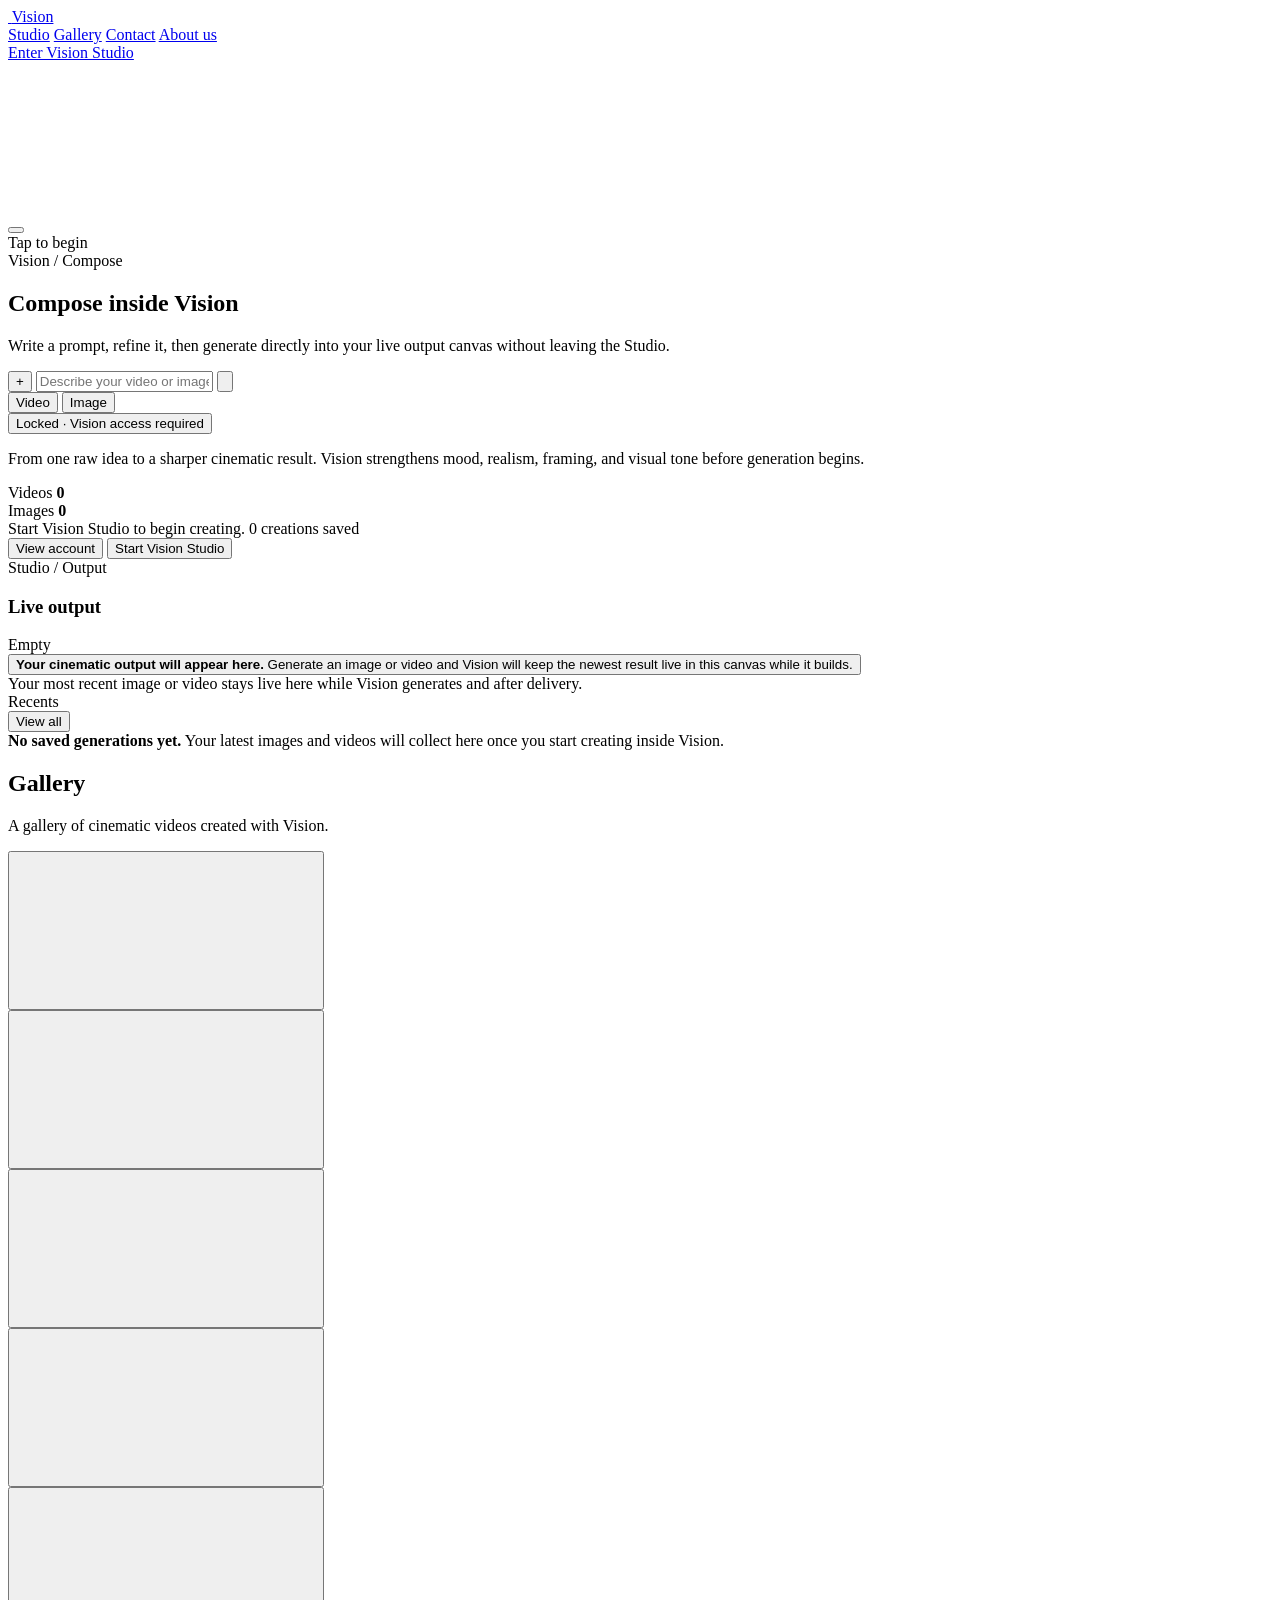
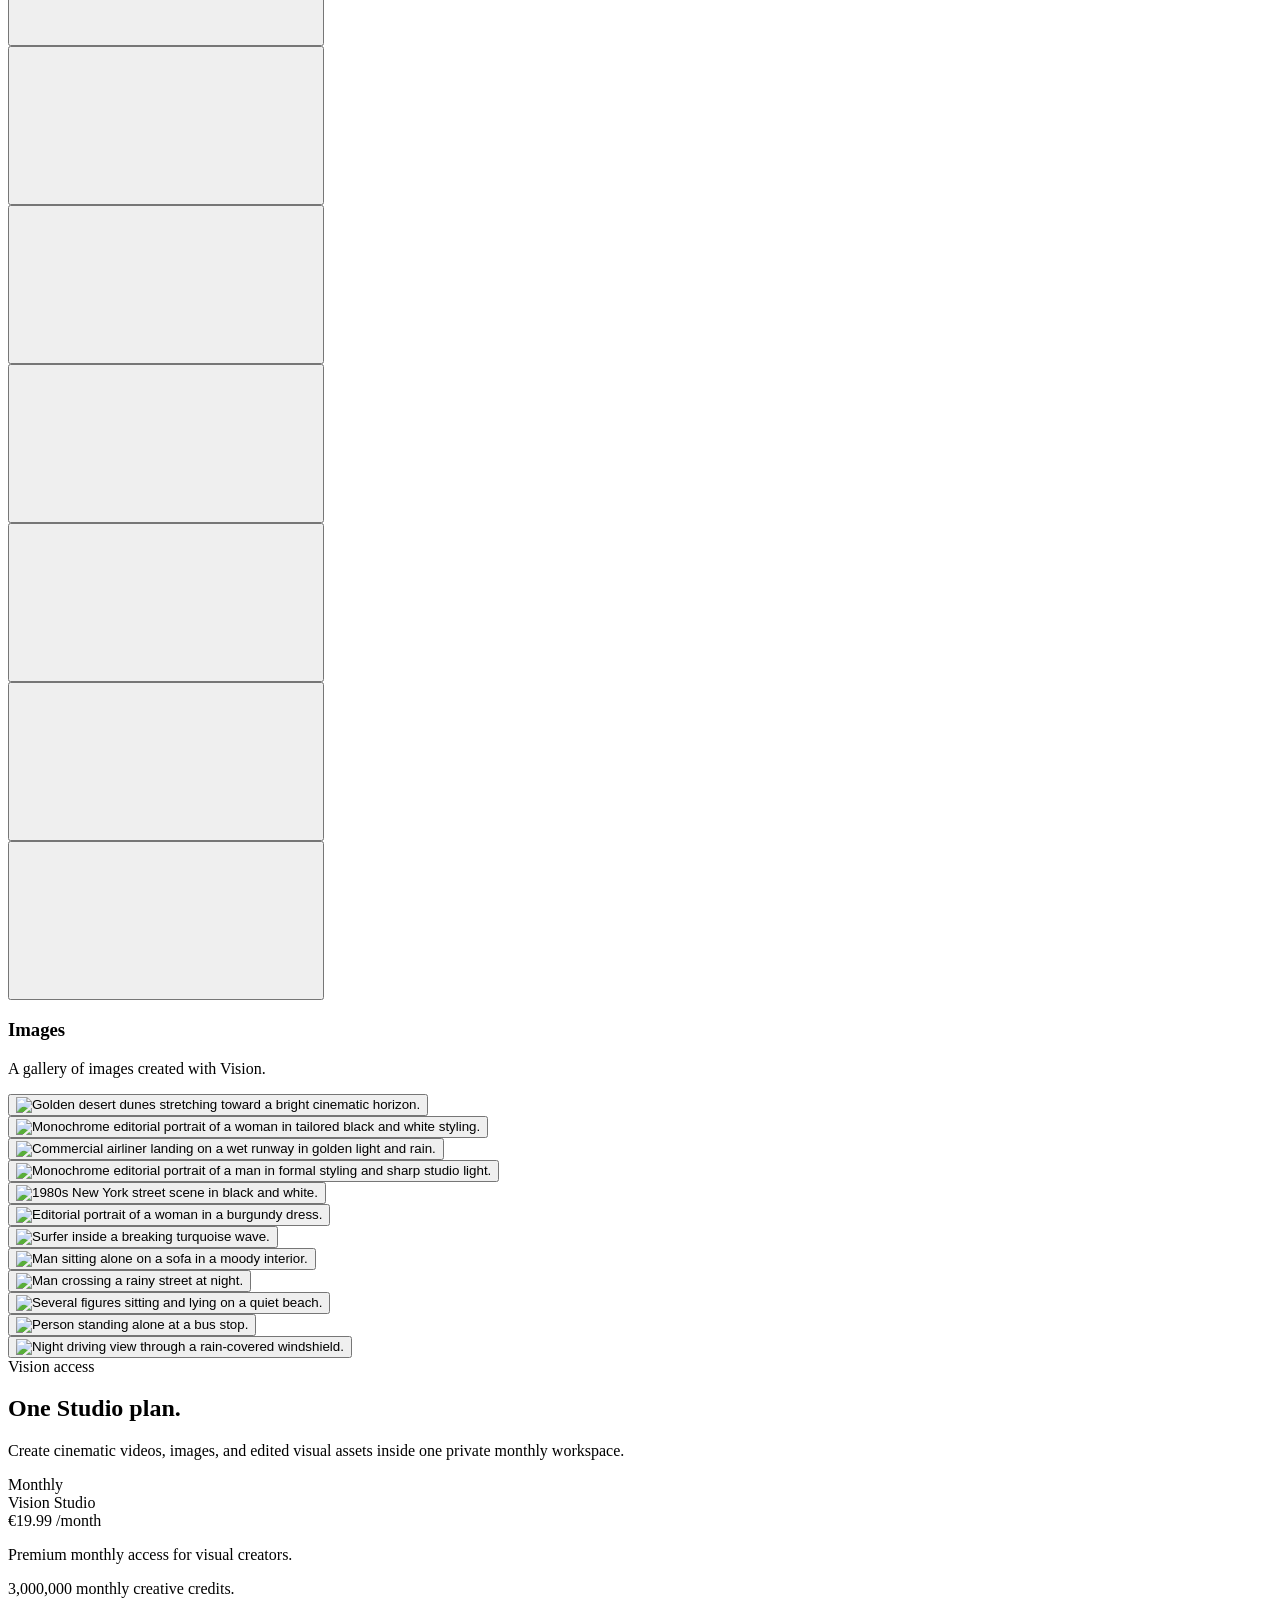
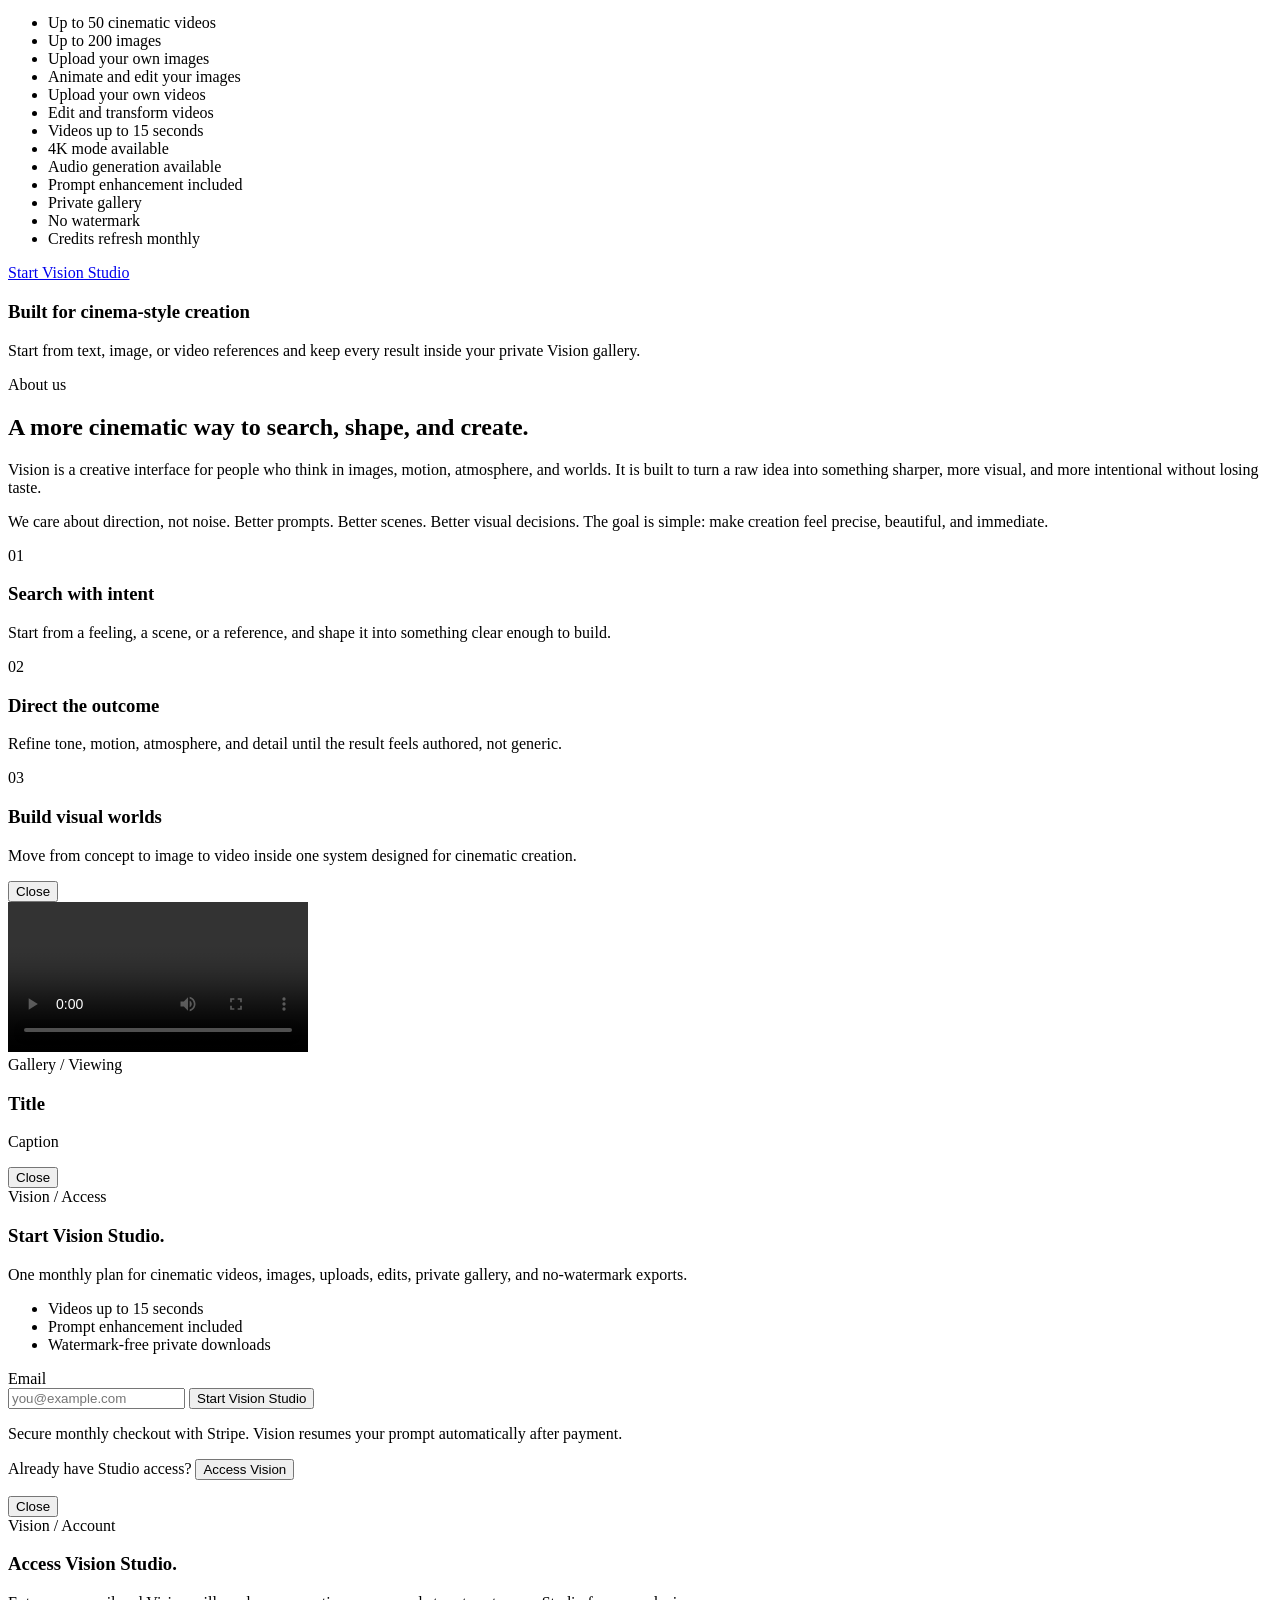
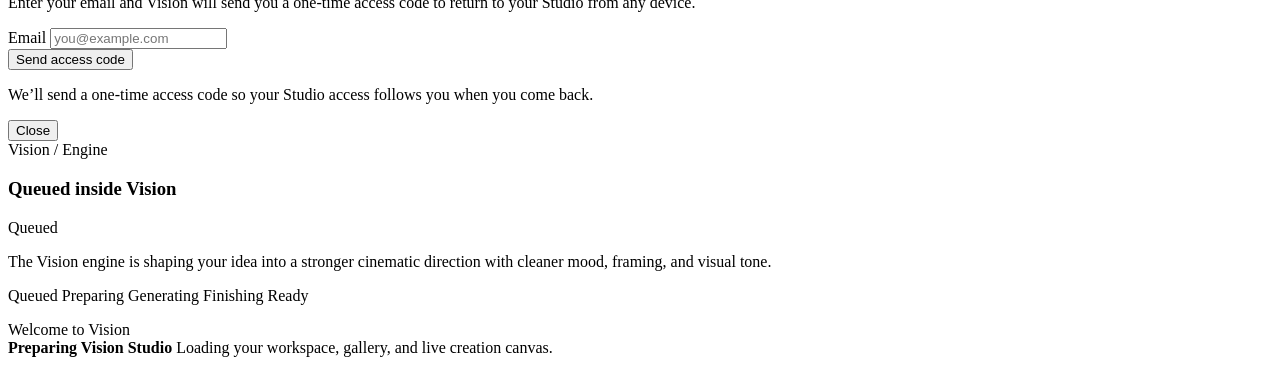
==== vision/index.html @ 7cea84ae "Update Vision Studio price to 19.99" ====
<!doctype html>
<html lang="en">
  <head>
    <meta charset="UTF-8" />
    <meta name="viewport" content="width=device-width, initial-scale=1.0" />
    <title>Vision</title>
    <base href="/" />
    <meta
      name="description"
      content="Vision is a cinematic creation interface for turning prompts into premium visual worlds, images, and moving scenes."
    />
    <link rel="canonical" href="https://visionstudiolab.com/" />
    <meta property="og:title" content="Vision" />
    <meta
      property="og:description"
      content="A more cinematic way to search, shape, and create."
    />
    <meta property="og:type" content="website" />
    <meta property="og:url" content="https://visionstudiolab.com/" />
    <meta name="twitter:card" content="summary_large_image" />
    <meta name="twitter:title" content="Vision" />
    <link rel="icon" type="image/svg+xml" href="./favicon.svg?v=3" />
    <link rel="shortcut icon" href="./favicon.svg?v=3" />
    <meta
      name="twitter:description"
      content="A more cinematic way to search, shape, and create."
    />
    <link rel="preconnect" href="https://fonts.googleapis.com" />
    <link rel="preconnect" href="https://fonts.gstatic.com" crossorigin />
    <link
      href="https://fonts.googleapis.com/css2?family=Manrope:wght@300;400;500;600;700;800&family=Onest:wght@200;300;400;500;600;700&display=swap"
      rel="stylesheet"
    />
    <link id="vision-legacy-style" rel="stylesheet" href="/style.css?v=59" />
    <link rel="stylesheet" href="/brand-logo-shared.css?v=3" />
    <link rel="stylesheet" href="/public-footer.css?v=7" />
  </head>
  <body>
    <div id="vision-legacy-root">
    <div class="vision-shell">
      <div class="scene-backdrop" aria-hidden="true">
        <div class="scene-sky"></div>
        <div class="scene-glow"></div>
        <div class="scene-field">
          <div class="scene-orbit scene-orbit--one"></div>
          <div class="scene-orbit scene-orbit--two"></div>
          <div class="scene-orbit scene-orbit--three"></div>
          <div class="scene-electron scene-electron--one"></div>
          <div class="scene-electron scene-electron--two"></div>
          <div class="scene-electron scene-electron--three"></div>
        </div>
      </div>
      <div class="scene-overlay"></div>

      <header class="topbar">
        <a class="brand" href="/" aria-label="Vision home">
          <span class="brand-mark" aria-hidden="true">
            <img class="brand-mark-image" src="/brand-logo.svg?v=2" alt="" />
          </span>
          <span class="brand-name">Vision</span>
        </a>

        <nav class="topnav" aria-label="Primary">
          <a href="/studio/">Studio</a>
          <a href="#gallery">Gallery</a>
          <a href="/contact.html">Contact</a>
          <a href="#about">About us</a>
        </nav>

        <a class="topbar-cta" href="/studio/" data-enter-studio>Enter Vision Studio</a>
      </header>

      <main class="hero">
        <div class="hero-media" aria-hidden="true">
          <video class="hero-video" src="./assets/home-hero-red-dress.mp4" autoplay muted loop playsinline preload="auto"></video>
        </div>
        <div class="hero-architecture" aria-hidden="true">
          <div class="hero-canopy"></div>
          <div class="hero-wall hero-wall--left"></div>
          <div class="hero-wall hero-wall--right"></div>
          <div class="hero-arch"></div>
          <div class="hero-floor"></div>
        </div>
        <div class="hero-center">
          <button class="atom-trigger" type="button" aria-controls="vision-search-panel" aria-expanded="false" aria-label="Open search">
            <span class="atom-trigger-halo"></span>
            <span class="atom-trigger-core"></span>
          </button>
          <div class="atom-guide" aria-hidden="true">
            <span class="atom-guide-line"></span>
            <span class="atom-guide-text" id="atom-guide-text">Tap to begin</span>
          </div>
        </div>
        <div class="search-cluster" id="vision-search-panel" aria-hidden="true">
          <div class="studio-compose-intro">
            <div class="studio-compose-kicker">Vision / Compose</div>
            <h2 class="studio-compose-title">Compose inside Vision</h2>
            <p class="studio-compose-copy">Write a prompt, refine it, then generate directly into your live output canvas without leaving the Studio.</p>
          </div>
          <form class="search-panel" id="vision-search-form" action="#" method="get">
            <button class="search-plus-button" type="button" aria-label="Add reference">
              <span aria-hidden="true">+</span>
            </button>
            <input id="vision-prompt" type="text" name="q" placeholder="Describe your video or image..." autocomplete="off" tabindex="-1" />
            <button class="search-launch-button" type="submit" aria-label="Search" tabindex="-1">
              <span class="search-launch-ring" aria-hidden="true"></span>
              <span class="search-launch-core" aria-hidden="true">
                <svg viewBox="0 0 24 24" fill="none" stroke="currentColor" stroke-width="1.8" stroke-linecap="round" stroke-linejoin="round">
                  <path d="M7 12h10"></path>
                  <path d="m13 6 6 6-6 6"></path>
                </svg>
              </span>
            </button>
          </form>
          <div class="search-tools">
            <div class="generation-mode-switch" role="tablist" aria-label="Generation mode">
              <button class="mode-toggle is-active" type="button" data-generation-mode="video" aria-pressed="true">Video</button>
              <button class="mode-toggle" type="button" data-generation-mode="image" aria-pressed="false">Image</button>
            </div>
            <div class="studio-dock-actions">
              <button class="access-pill" id="vision-access-pill" type="button">Locked · Vision access required</button>
              <button class="action-pill" id="improve-prompt-button" type="button" hidden aria-hidden="true">Improve Prompt</button>
            </div>
          </div>
          <div class="prompt-actions">
            <p class="prompt-helper" id="prompt-helper">From one raw idea to a sharper cinematic result. Vision strengthens mood, realism, framing, and visual tone before generation begins.</p>
          </div>
          <div class="studio-compose-footer">
            <div class="studio-credit-grid studio-credit-grid--compose">
              <div class="studio-credit-tile studio-credit-tile--compose">
                <span class="studio-credit-label">Videos</span>
                <strong class="studio-credit-value" id="studio-video-credits">0</strong>
              </div>
              <div class="studio-credit-tile studio-credit-tile--compose">
                <span class="studio-credit-label">Images</span>
                <strong class="studio-credit-value" id="studio-image-credits">0</strong>
              </div>
            </div>
            <div class="studio-compose-account">
              <div class="studio-summary-meta studio-summary-meta--compose">
                <span class="studio-summary-line" id="studio-pack-status">Start Vision Studio to begin creating.</span>
                <span class="studio-summary-line" id="studio-history-count">0 creations saved</span>
              </div>
              <div class="studio-output-actions studio-output-actions--compose">
                <button class="studio-summary-button studio-summary-button--ghost" id="studio-account-button" type="button">View account</button>
                <button class="studio-summary-button" id="studio-topup-button" type="button">Start Vision Studio</button>
              </div>
            </div>
          </div>
        </div>
        <section class="studio-dashboard" id="studio-dashboard" aria-label="Vision Studio dashboard">
          <article class="studio-output-shell">
            <div class="studio-output-head">
              <div>
                <div class="studio-history-kicker">Studio / Output</div>
                <h3 class="studio-output-title">Live output</h3>
              </div>
              <span class="studio-history-badge" id="studio-history-badge">Empty</span>
            </div>

            <button class="studio-output-stage is-empty" id="studio-output-stage" type="button" aria-label="Open latest Vision output">
              <video id="studio-output-video" muted loop playsinline preload="metadata" hidden></video>
              <img id="studio-output-image" alt="" hidden />
              <div class="studio-output-placeholder" id="studio-output-placeholder">
                <div class="studio-output-loader" aria-hidden="true">
                  <span></span>
                  <span></span>
                  <span></span>
                </div>
                <div class="studio-output-copy">
                  <strong id="studio-output-stage-label">Your cinematic output will appear here.</strong>
                  <span id="studio-output-stage-note">Generate an image or video and Vision will keep the newest result live in this canvas while it builds.</span>
                </div>
              </div>
            </button>

            <div class="studio-output-footer">
              <div class="studio-output-meta-block">
                <div class="studio-output-meta" id="studio-output-meta">Your most recent image or video stays live here while Vision generates and after delivery.</div>
              </div>
            </div>

            <aside class="studio-history-rail">
              <div class="studio-recent-head">
                <div class="studio-history-kicker">Recents</div>
                <button class="studio-view-all" type="button">View all</button>
              </div>
              <div class="studio-history-grid studio-history-grid--strip" id="studio-history-grid"></div>
              <div class="studio-history-empty" id="studio-history-empty">
                <strong>No saved generations yet.</strong>
                <span>Your latest images and videos will collect here once you start creating inside Vision.</span>
              </div>
            </aside>
          </article>
        </section>
      </main>

      <section class="gallery-section" id="gallery">
        <div class="gallery-shell">
          <div class="gallery-header">
            <h2 class="gallery-title">Gallery</h2>
            <p class="gallery-intro-text">A gallery of cinematic videos created with Vision.</p>
          </div>

          <div class="gallery-stack">
            <article class="gallery-tile gallery-tile--stack">
              <button
                class="gallery-open"
                type="button"
                data-video-src="./assets/golden-dune-motion.mp4"
                data-video-title="Golden Dune Motion"
                data-video-caption="A cinematic drift over sculpted desert dunes, held in warm low sun and soft atmospheric haze."
                aria-label="Open Golden Dune Motion video"
              >
                <span class="gallery-frame">
                  <video class="gallery-video" src="./assets/golden-dune-motion.mp4" autoplay muted loop playsinline preload="metadata"></video>
                  <span class="gallery-overlay"></span>
                </span>
              </button>
            </article>

            <article class="gallery-tile gallery-tile--stack">
              <button
                class="gallery-open"
                type="button"
                data-video-src="./assets/coastal-wave-rocks.mp4"
                data-video-title="Coastal Wave Rocks"
                data-video-caption="A powerful ocean wave breaking into dark coastal rocks with white spray and crisp natural motion."
                aria-label="Open Coastal Wave Rocks video"
              >
                <span class="gallery-frame">
                  <video class="gallery-video" src="./assets/coastal-wave-rocks.mp4" autoplay muted loop playsinline preload="metadata"></video>
                  <span class="gallery-overlay"></span>
                </span>
              </button>
            </article>

            <article class="gallery-tile gallery-tile--stack">
              <button
                class="gallery-open"
                type="button"
                data-video-src="./assets/golden-eagle-flight.mp4"
                data-video-title="Golden Eagle Flight"
                data-video-caption="A solitary eagle gliding through pale sky with clean wing motion and warm cinematic backlight."
                aria-label="Open Golden Eagle Flight video"
              >
                <span class="gallery-frame">
                  <video class="gallery-video" src="./assets/golden-eagle-flight.mp4" autoplay muted loop playsinline preload="metadata"></video>
                  <span class="gallery-overlay"></span>
                </span>
              </button>
            </article>

            <article class="gallery-tile gallery-tile--stack">
              <button
                class="gallery-open"
                type="button"
                data-video-src="./assets/red-dress.mp4"
                data-video-title="Red Dress"
                data-video-caption="A poised woman in a red dress turning through soft architectural light with clean luxury-film atmosphere."
                aria-label="Open Red Dress video"
              >
                <span class="gallery-frame">
                  <video class="gallery-video" src="./assets/red-dress.mp4" autoplay muted loop playsinline preload="metadata"></video>
                  <span class="gallery-overlay"></span>
                </span>
              </button>
            </article>

            <article class="gallery-tile gallery-tile--stack">
              <button
                class="gallery-open"
                type="button"
                data-video-src="./assets/lighthouse-blue-hour.mp4"
                data-video-title="Lighthouse Blue Hour"
                data-video-caption="A lone lighthouse on a storm cliff at blue hour with sea spray, cold wind and restrained cinematic tension."
                aria-label="Open Lighthouse Blue Hour video"
              >
                <span class="gallery-frame">
                  <video class="gallery-video" src="./assets/lighthouse-blue-hour.mp4" autoplay muted loop playsinline preload="metadata"></video>
                  <span class="gallery-overlay"></span>
                </span>
              </button>
            </article>

            <article class="gallery-tile gallery-tile--stack">
              <button
                class="gallery-open"
                type="button"
                data-video-src="./assets/city-window-couple.mp4"
                data-video-title="City Window Couple"
                data-video-caption="A man and woman looking out over the city from a high apartment, held in a quiet premium interior frame."
                aria-label="Open City Window Couple video"
              >
                <span class="gallery-frame">
                  <video class="gallery-video" src="./assets/city-window-couple.mp4" autoplay muted loop playsinline preload="metadata"></video>
                  <span class="gallery-overlay"></span>
                </span>
              </button>
            </article>

            <article class="gallery-tile gallery-tile--stack">
              <button
                class="gallery-open"
                type="button"
                data-video-src="./assets/night-bokeh-portrait.mp4"
                data-video-title="Night Bokeh Portrait"
                data-video-caption="A quiet night portrait framed against city bokeh with soft cinematic depth and clean skin tones."
                aria-label="Open Night Bokeh Portrait video"
              >
                <span class="gallery-frame">
                  <video class="gallery-video" src="./assets/night-bokeh-portrait.mp4" autoplay muted loop playsinline preload="metadata"></video>
                  <span class="gallery-overlay"></span>
                </span>
              </button>
            </article>

            <article class="gallery-tile gallery-tile--stack">
              <button
                class="gallery-open"
                type="button"
                data-video-src="./assets/desert-glass-house.mp4"
                data-video-title="Desert Glass House"
                data-video-caption="A modern glass house sitting in desert light with warm sand ripples and reflective architectural calm."
                aria-label="Open Desert Glass House video"
              >
                <span class="gallery-frame">
                  <video class="gallery-video" src="./assets/desert-glass-house.mp4" autoplay muted loop playsinline preload="metadata"></video>
                  <span class="gallery-overlay"></span>
                </span>
              </button>
            </article>

            <article class="gallery-tile gallery-tile--stack">
              <button
                class="gallery-open"
                type="button"
                data-video-src="./assets/rain-window-blue-hour.mp4"
                data-video-title="Rain Window Blue Hour"
                data-video-caption="Rain sliding down glass at blue hour with distant city lights and restrained cinematic mood."
                aria-label="Open Rain Window Blue Hour video"
              >
                <span class="gallery-frame">
                  <video class="gallery-video" src="./assets/rain-window-blue-hour.mp4" autoplay muted loop playsinline preload="metadata"></video>
                  <span class="gallery-overlay"></span>
                </span>
              </button>
            </article>

            <article class="gallery-tile gallery-tile--stack">
              <button
                class="gallery-open"
                type="button"
                data-video-src="./assets/city-walk-denim.mp4"
                data-video-title="City Walk Denim"
                data-video-caption="A woman walking through a clean city street with soft daylight, glass reflections and natural movement."
                aria-label="Open City Walk Denim video"
              >
                <span class="gallery-frame">
                  <video class="gallery-video" src="./assets/city-walk-denim.mp4" autoplay muted loop playsinline preload="metadata"></video>
                  <span class="gallery-overlay"></span>
                </span>
              </button>
            </article>

            <article class="gallery-tile gallery-tile--stack">
              <button
                class="gallery-open"
                type="button"
                data-video-src="./assets/city-walk-trench.mp4"
                data-video-title="City Walk Trench"
                data-video-caption="A poised woman in a trench coat walking through a modern glass-lined city corridor with clean lifestyle energy."
                aria-label="Open City Walk Trench video"
              >
                <span class="gallery-frame">
                  <video class="gallery-video" src="./assets/city-walk-trench.mp4" autoplay muted loop playsinline preload="metadata"></video>
                  <span class="gallery-overlay"></span>
                </span>
              </button>
            </article>
          </div>

          <div class="still-gallery" aria-labelledby="still-gallery-title">
            <div class="still-gallery-header">
              <h3 class="still-gallery-title" id="still-gallery-title">Images</h3>
              <p class="still-gallery-intro-text">A gallery of images created with Vision.</p>
            </div>

            <div class="still-gallery-grid">
              <article class="still-gallery-tile">
                <button
                  class="gallery-open"
                  type="button"
                  data-media-type="image"
                  data-image-src="./assets/golden-desert-dunes.jpg"
                  data-image-title="Golden Desert Dunes"
                  data-image-caption="A wide cinematic desert landscape with sculpted dunes, low golden light and a vast atmospheric horizon."
                  aria-label="Open Golden Desert Dunes image"
                >
                  <span class="gallery-frame gallery-frame--image">
                    <img class="gallery-image" src="./assets/golden-desert-dunes.jpg" alt="Golden desert dunes stretching toward a bright cinematic horizon." loading="lazy" />
                    <span class="gallery-overlay"></span>
                  </span>
                </button>
              </article>

              <article class="still-gallery-tile">
                <button
                  class="gallery-open"
                  type="button"
                  data-media-type="image"
                  data-image-src="./assets/editorial-portrait-woman-monochrome.png"
                  data-image-title="Editorial Portrait Woman"
                  data-image-caption="A monochrome editorial portrait with precise tailoring, quiet luxury mood and a clean, sculptural frame."
                  aria-label="Open Editorial Portrait Woman image"
                >
                  <span class="gallery-frame gallery-frame--image">
                    <img class="gallery-image" src="./assets/editorial-portrait-woman-monochrome.png" alt="Monochrome editorial portrait of a woman in tailored black and white styling." loading="lazy" />
                    <span class="gallery-overlay"></span>
                  </span>
                </button>
              </article>

              <article class="still-gallery-tile">
                <button
                  class="gallery-open"
                  type="button"
                  data-media-type="image"
                  data-image-src="./assets/airliner-rain-golden-runway.png"
                  data-image-title="Golden Runway Airliner"
                  data-image-caption="A commercial airliner on a rain-slick runway at golden hour with luminous reflections and cinematic weather."
                  aria-label="Open Golden Runway Airliner image"
                >
                  <span class="gallery-frame gallery-frame--image">
                    <img class="gallery-image" src="./assets/airliner-rain-golden-runway.png" alt="Commercial airliner landing on a wet runway in golden light and rain." loading="lazy" />
                    <span class="gallery-overlay"></span>
                  </span>
                </button>
              </article>

              <article class="still-gallery-tile">
                <button
                  class="gallery-open"
                  type="button"
                  data-media-type="image"
                  data-image-src="./assets/editorial-portrait-man-monochrome.png"
                  data-image-title="Editorial Portrait Man"
                  data-image-caption="A monochrome studio portrait with sharp facial structure, controlled shadow and a restrained luxury-editorial look."
                  aria-label="Open Editorial Portrait Man image"
                >
                  <span class="gallery-frame gallery-frame--image">
                    <img class="gallery-image" src="./assets/editorial-portrait-man-monochrome.png" alt="Monochrome editorial portrait of a man in formal styling and sharp studio light." loading="lazy" />
                    <span class="gallery-overlay"></span>
                  </span>
                </button>
              </article>

              <article class="still-gallery-tile">
                <button
                  class="gallery-open"
                  type="button"
                  data-media-type="image"
                  data-image-src="./assets/1980s-new-york-street.jpg"
                  data-image-title="1980s New York Street"
                  data-image-caption="A black-and-white street frame with wet pavement, suits, traffic blur and a dense noir city mood."
                  aria-label="Open 1980s New York Street image"
                >
                  <span class="gallery-frame gallery-frame--image">
                    <img class="gallery-image" src="./assets/1980s-new-york-street.jpg" alt="1980s New York street scene in black and white." loading="lazy" />
                    <span class="gallery-overlay"></span>
                  </span>
                </button>
              </article>

              <article class="still-gallery-tile">
                <button
                  class="gallery-open"
                  type="button"
                  data-media-type="image"
                  data-image-src="./assets/burgundy-editorial-portrait.jpg"
                  data-image-title="Burgundy Editorial Portrait"
                  data-image-caption="A close portrait with real skin texture, soft side light and a deep wine-red silk look."
                  aria-label="Open Burgundy Editorial Portrait image"
                >
                  <span class="gallery-frame gallery-frame--image">
                    <img class="gallery-image" src="./assets/burgundy-editorial-portrait.jpg" alt="Editorial portrait of a woman in a burgundy dress." loading="lazy" />
                    <span class="gallery-overlay"></span>
                  </span>
                </button>
              </article>

              <article class="still-gallery-tile">
                <button
                  class="gallery-open"
                  type="button"
                  data-media-type="image"
                  data-image-src="./assets/inside-the-wave.jpg"
                  data-image-title="Inside the Wave"
                  data-image-caption="A surfer held inside a glowing turquoise barrel with clear water texture and cinematic energy."
                  aria-label="Open Inside the Wave image"
                >
                  <span class="gallery-frame gallery-frame--image">
                    <img class="gallery-image" src="./assets/inside-the-wave.jpg" alt="Surfer inside a breaking turquoise wave." loading="lazy" />
                    <span class="gallery-overlay"></span>
                  </span>
                </button>
              </article>

              <article class="still-gallery-tile">
                <button
                  class="gallery-open"
                  type="button"
                  data-media-type="image"
                  data-image-src="./assets/moody-man-on-sofa.jpg"
                  data-image-title="Moody Man on Sofa"
                  data-image-caption="A dim apartment interior with worn walls, window haze and a solitary character held in low-key light."
                  aria-label="Open Moody Man on Sofa image"
                >
                  <span class="gallery-frame gallery-frame--image">
                    <img class="gallery-image" src="./assets/moody-man-on-sofa.jpg" alt="Man sitting alone on a sofa in a moody interior." loading="lazy" />
                    <span class="gallery-overlay"></span>
                  </span>
                </button>
              </article>

              <article class="still-gallery-tile">
                <button
                  class="gallery-open"
                  type="button"
                  data-media-type="image"
                  data-image-src="./assets/man-crossing-rain.jpg"
                  data-image-title="Man Crossing Rain"
                  data-image-caption="A lonely figure crossing a rain-soaked avenue at night with distant headlights and wet reflections."
                  aria-label="Open Man Crossing Rain image"
                >
                  <span class="gallery-frame gallery-frame--image">
                    <img class="gallery-image" src="./assets/man-crossing-rain.jpg" alt="Man crossing a rainy street at night." loading="lazy" />
                    <span class="gallery-overlay"></span>
                  </span>
                </button>
              </article>

              <article class="still-gallery-tile">
                <button
                  class="gallery-open"
                  type="button"
                  data-media-type="image"
                  data-image-src="./assets/figures-on-beach.jpg"
                  data-image-title="Figures on the Beach"
                  data-image-caption="A quiet beach tableau at golden light with sculptural human placement and long minimalist shadows."
                  aria-label="Open Figures on the Beach image"
                >
                  <span class="gallery-frame gallery-frame--image">
                    <img class="gallery-image" src="./assets/figures-on-beach.jpg" alt="Several figures sitting and lying on a quiet beach." loading="lazy" />
                    <span class="gallery-overlay"></span>
                  </span>
                </button>
              </article>

              <article class="still-gallery-tile">
                <button
                  class="gallery-open"
                  type="button"
                  data-media-type="image"
                  data-image-src="./assets/lonely-bus-stop.jpg"
                  data-image-title="Lonely Bus Stop"
                  data-image-caption="A stark roadside portrait framed symmetrically against a pale sky and a clean empty shelter."
                  aria-label="Open Lonely Bus Stop image"
                >
                  <span class="gallery-frame gallery-frame--image">
                    <img class="gallery-image" src="./assets/lonely-bus-stop.jpg" alt="Person standing alone at a bus stop." loading="lazy" />
                    <span class="gallery-overlay"></span>
                  </span>
                </button>
              </article>

              <article class="still-gallery-tile">
                <button
                  class="gallery-open"
                  type="button"
                  data-media-type="image"
                  data-image-src="./assets/night-drive-view.jpg"
                  data-image-title="Night Drive View"
                  data-image-caption="A windshield view through rain and motion blur with traffic light streaks cutting through a blue night."
                  aria-label="Open Night Drive View image"
                >
                  <span class="gallery-frame gallery-frame--image">
                    <img class="gallery-image" src="./assets/night-drive-view.jpg" alt="Night driving view through a rain-covered windshield." loading="lazy" />
                    <span class="gallery-overlay"></span>
                  </span>
                </button>
              </article>
            </div>
          </div>
        </div>
      </section>

      <section class="pricing-section" id="pricing">
        <div class="pricing-atmosphere" aria-hidden="true">
          <div class="pricing-glow pricing-glow--one"></div>
          <div class="pricing-glow pricing-glow--two"></div>
        </div>

        <div class="pricing-shell">
          <div class="pricing-header">
            <div class="pricing-heading">
              <div class="pricing-kicker">Vision access</div>
              <h2 class="pricing-title">One Studio plan.</h2>
            </div>
            <p class="pricing-copy">
              Create cinematic videos, images, and edited visual assets inside one private monthly workspace.
            </p>
          </div>

          <div class="pricing-grid pricing-grid--single">
            <article class="pricing-card pricing-card--pro">
              <div class="pricing-card-top">
                <div class="pricing-badge">Monthly</div>
                <div class="pricing-plan">Vision Studio</div>
                <div class="pricing-price">
                  <span class="pricing-price-current">€19.99</span>
                  <span class="pricing-price-note">/month</span>
                </div>
              </div>
              <p class="pricing-meta">Premium monthly access for visual creators.</p>
              <div class="pricing-volume">3,000,000 monthly creative credits.</div>
              <ul class="pricing-list">
                <li>Up to 50 cinematic videos</li>
                <li>Up to 200 images</li>
                <li>Upload your own images</li>
                <li>Animate and edit your images</li>
                <li>Upload your own videos</li>
                <li>Edit and transform videos</li>
                <li>Videos up to 15 seconds</li>
                <li>4K mode available</li>
                <li>Audio generation available</li>
                <li>Prompt enhancement included</li>
                <li>Private gallery</li>
                <li>No watermark</li>
                <li>Credits refresh monthly</li>
              </ul>
              <a class="pricing-button" href="/studio/" data-enter-studio>Start Vision Studio</a>
            </article>
          </div>

          <div class="pricing-credit-info">
            <h3>Built for cinema-style creation</h3>
            <p>Start from text, image, or video references and keep every result inside your private Vision gallery.</p>
          </div>

        </div>
      </section>

      <section class="about-section" id="about">
        <div class="about-atmosphere" aria-hidden="true">
          <div class="about-aurora"></div>
          <div class="about-trace about-trace--one"></div>
          <div class="about-trace about-trace--two"></div>
          <div class="about-trace about-trace--three"></div>
        </div>

        <div class="about-shell">
          <div class="about-header">
            <div class="about-intro">
              <div class="about-kicker">About us</div>
              <h2 class="about-title">A more cinematic way to search, shape, and create.</h2>
            </div>

            <div class="about-manifest">
              <p class="about-copy">
                Vision is a creative interface for people who think in images, motion, atmosphere, and worlds. It is built to turn a raw idea into
                something sharper, more visual, and more intentional without losing taste.
              </p>
              <p class="about-copy about-copy--secondary">
                We care about direction, not noise. Better prompts. Better scenes. Better visual decisions. The goal is simple: make creation feel
                precise, beautiful, and immediate.
              </p>
            </div>
          </div>

          <div class="about-grid">
            <article class="about-card">
              <div class="about-card-top">
                <div class="about-card-label">01</div>
                <span class="about-card-pulse" aria-hidden="true"></span>
              </div>
              <h3>Search with intent</h3>
              <p>Start from a feeling, a scene, or a reference, and shape it into something clear enough to build.</p>
            </article>

            <article class="about-card">
              <div class="about-card-top">
                <div class="about-card-label">02</div>
                <span class="about-card-pulse" aria-hidden="true"></span>
              </div>
              <h3>Direct the outcome</h3>
              <p>Refine tone, motion, atmosphere, and detail until the result feels authored, not generic.</p>
            </article>

            <article class="about-card">
              <div class="about-card-top">
                <div class="about-card-label">03</div>
                <span class="about-card-pulse" aria-hidden="true"></span>
              </div>
              <h3>Build visual worlds</h3>
              <p>Move from concept to image to video inside one system designed for cinematic creation.</p>
            </article>
          </div>
        </div>
      </section>

      <div data-public-footer></div>

    </div>

    <div class="gallery-lightbox" id="gallery-lightbox" aria-hidden="true">
      <button class="gallery-lightbox-close" type="button" aria-label="Close gallery item">Close</button>
      <div class="gallery-lightbox-panel" role="dialog" aria-modal="true" aria-labelledby="gallery-lightbox-title">
        <div class="gallery-lightbox-media">
          <video id="gallery-lightbox-video" controls playsinline preload="metadata"></video>
          <img id="gallery-lightbox-image" alt="" hidden />
        </div>
        <div class="gallery-lightbox-copy">
          <div class="gallery-lightbox-kicker">Gallery / Viewing</div>
          <h3 id="gallery-lightbox-title">Title</h3>
          <p id="gallery-lightbox-caption">Caption</p>
        </div>
      </div>
    </div>

    <div class="subscribe-modal" id="subscribe-modal" aria-hidden="true">
      <div class="subscribe-panel" role="dialog" aria-modal="true" aria-labelledby="subscribe-title">
        <button class="subscribe-close" type="button" aria-label="Close subscribe panel">Close</button>
        <div class="subscribe-intro">
          <div class="subscribe-kicker">Vision / Access</div>
          <h3 id="subscribe-title">Start Vision Studio.</h3>
          <p class="subscribe-copy">One monthly plan for cinematic videos, images, uploads, edits, private gallery, and no-watermark exports.</p>
          <div class="subscribe-pack-grid" id="subscribe-pack-grid" aria-live="polite"></div>
          <ul class="subscribe-highlights">
            <li>Videos up to 15 seconds</li>
            <li>Prompt enhancement included</li>
            <li>Watermark-free private downloads</li>
          </ul>
        </div>

        <form class="subscribe-form" id="subscribe-form">
          <label class="subscribe-label" for="subscribe-email">Email</label>
          <div class="subscribe-field-row">
            <input class="subscribe-input" id="subscribe-email" name="email" type="email" placeholder="you@example.com" autocomplete="email" required />
            <button class="subscribe-submit" type="submit">Start Vision Studio</button>
          </div>
          <p class="subscribe-note" id="subscribe-note">Secure monthly checkout with Stripe. Vision resumes your prompt automatically after payment.</p>
          <p class="subscribe-returning">
            Already have Studio access?
            <button class="subscribe-returning-link" id="subscribe-returning-link" type="button">Access Vision</button>
          </p>
        </form>

        <div class="subscribe-success" id="subscribe-success" hidden>
          <div class="subscribe-success-title">Vision unlocked.</div>
          <p>Your Studio access is active and the prompt can run now.</p>
        </div>
      </div>
    </div>

    <div class="auth-modal" id="auth-modal" aria-hidden="true">
      <div class="auth-panel" role="dialog" aria-modal="true" aria-labelledby="auth-title">
        <button class="auth-close" type="button" aria-label="Close Vision account panel">Close</button>
        <div class="auth-intro">
          <div class="auth-kicker">Vision / Account</div>
          <h3 id="auth-title">Access Vision Studio.</h3>
          <p class="auth-copy" id="auth-copy">Enter your email and Vision will send you a one-time access code to return to your Studio from any device.</p>
        </div>

        <form class="auth-form" id="auth-form">
          <label class="auth-label" for="auth-email">Email</label>
          <input class="auth-input" id="auth-email" name="email" type="email" placeholder="you@example.com" autocomplete="email" required />
          <div class="auth-code-row" id="auth-code-row" hidden>
            <label class="auth-label" for="auth-code">Code</label>
            <input class="auth-input" id="auth-code" name="code" type="text" inputmode="numeric" autocomplete="one-time-code" placeholder="6-digit code" />
          </div>
          <div class="auth-actions">
            <button class="auth-submit" id="auth-submit" type="submit">Send access code</button>
            <button class="auth-secondary" id="auth-reset" type="button" hidden>Use another email</button>
          </div>
          <p class="auth-note" id="auth-note">We’ll send a one-time access code so your Studio access follows you when you come back.</p>
        </form>

        <div class="auth-account" id="auth-account" hidden>
          <div class="auth-account-kicker">Vision account</div>
          <div class="auth-account-line auth-account-line--email" id="auth-account-email">Vision account</div>
          <div class="auth-account-line auth-account-line--credits" id="auth-account-credits">0 videos · 0 images</div>
          <button class="auth-submit auth-submit--full" id="auth-enter-studio" type="button">Enter Studio</button>
          <button class="auth-secondary auth-secondary--full" id="auth-buy-pack" type="button">Start Vision Studio</button>
          <button class="auth-secondary auth-secondary--full" id="auth-logout" type="button">Log out</button>
        </div>
      </div>
    </div>

    <div class="generation-modal" id="generation-modal" aria-hidden="true">
      <div class="generation-panel" role="dialog" aria-modal="true" aria-labelledby="generation-title">
        <button class="generation-close" type="button" aria-label="Close generation panel">Close</button>
        <div class="generation-kicker">Vision / Engine</div>
        <div class="generation-head">
          <h3 id="generation-title">Queued inside Vision</h3>
          <div class="generation-state" id="generation-state">Queued</div>
        </div>
        <p class="generation-copy" id="generation-copy">The Vision engine is shaping your idea into a stronger cinematic direction with cleaner mood, framing, and visual tone.</p>
        <div class="generation-steps" aria-hidden="true">
          <span class="generation-step" data-step="queued">Queued</span>
          <span class="generation-step" data-step="preparing">Preparing</span>
          <span class="generation-step" data-step="generating">Generating</span>
          <span class="generation-step" data-step="downloading">Finishing</span>
          <span class="generation-step" data-step="ready">Ready</span>
        </div>
        <p class="generation-prompt" id="generation-prompt"></p>
        <div class="generation-ready" id="generation-ready" hidden>
          <div class="generation-ready-shell">
            <button class="generation-preview" id="generation-preview" type="button" aria-label="Open generated video">
              <video id="generation-video" muted loop playsinline preload="metadata"></video>
              <img id="generation-image" alt="" hidden />
              <div class="generation-preview-placeholder" id="generation-preview-placeholder" aria-hidden="true">
                <div class="generation-preview-loader" aria-hidden="true">
                  <span></span>
                  <span></span>
                  <span></span>
                </div>
                <div class="generation-preview-copy">
                  <strong id="generation-preview-stage">Queued inside Vision</strong>
                  <span id="generation-preview-note">Vision is shaping your prompt into a cinematic render with stronger realism, lighting, and motion.</span>
                </div>
              </div>
              <span class="generation-preview-badge">Tap to expand</span>
            </button>
            <div class="generation-delivery">
              <div class="generation-delivery-copy">
                <div class="generation-delivery-kicker">Delivery</div>
                <strong id="generation-delivery-title">Created inside Vision</strong>
                <span id="generation-delivery-note">Preview it in miniature, open it full-size, or download the original output.</span>
              </div>
              <div class="generation-actions">
                <button class="generation-expand" id="generation-expand" type="button">Open video</button>
                <a class="generation-download" id="generation-download" href="#" download>Download</a>
              </div>
            </div>
          </div>
        </div>
        <button class="generation-prepare" id="generation-prepare" type="button" hidden>Prepare engine</button>
      </div>
    </div>

    <div class="studio-loader" id="studio-loader" aria-hidden="true">
      <div class="studio-loader-panel" role="status" aria-live="polite">
        <div class="studio-loader-copy">
          <div class="studio-loader-kicker">Welcome to Vision</div>
          <strong class="studio-loader-title">Preparing Vision Studio</strong>
          <span class="studio-loader-note">Loading your workspace, gallery, and live creation canvas.</span>
        </div>
        <div class="studio-loader-progress">
          <span class="studio-loader-progress-bar"></span>
        </div>
      </div>
    </div>
    </div>

    <div id="studio-shell-new-root" hidden></div>

    <script>
      (function () {
        const isStudioRoute = /^\/studio\/?$/.test(window.location.pathname);
        const legacyRoot = document.getElementById("vision-legacy-root");
        const studioRoot = document.getElementById("studio-shell-new-root");
        const appendStylesheet = (href) => {
          const link = document.createElement("link");
          link.rel = "stylesheet";
          link.href = href;
          document.head.appendChild(link);
        };
        const appendScript = (src) =>
          new Promise((resolve, reject) => {
            const script = document.createElement("script");
            script.src = src;
            script.onload = resolve;
            script.onerror = reject;
            document.body.appendChild(script);
          });

        if (isStudioRoute) {
          const legacyStyle = document.getElementById("vision-legacy-style");
          if (legacyStyle) legacyStyle.disabled = true;
          document.body.setAttribute("data-studio-shell", "new");
          if (legacyRoot) {
            legacyRoot.hidden = true;
            legacyRoot.setAttribute("aria-hidden", "true");
          }
          if (studioRoot) {
            studioRoot.hidden = false;
          }
          appendStylesheet("/studio-shell-new.css?v=129");
          appendScript("/vision-config.js?v=41")
            .catch(() => null)
            .then(() => appendScript("/vision-tracking.js?v=2"))
            .catch(() => null)
            .then(() => appendScript("/studio-shell-new.js?v=133"));
          return;
        }

        appendScript("/public-footer.js?v=7")
          .then(() => appendScript("/vision-config.js?v=41"))
          .catch(() => null)
          .then(() => appendScript("/vision-tracking.js?v=2"))
          .catch(() => null)
          .then(() => appendScript("/app.js?v=67"))
          .catch((error) => {
            console.error("Vision bootstrap failed", error);
          });
      })();
    </script>
  </body>
  </html>
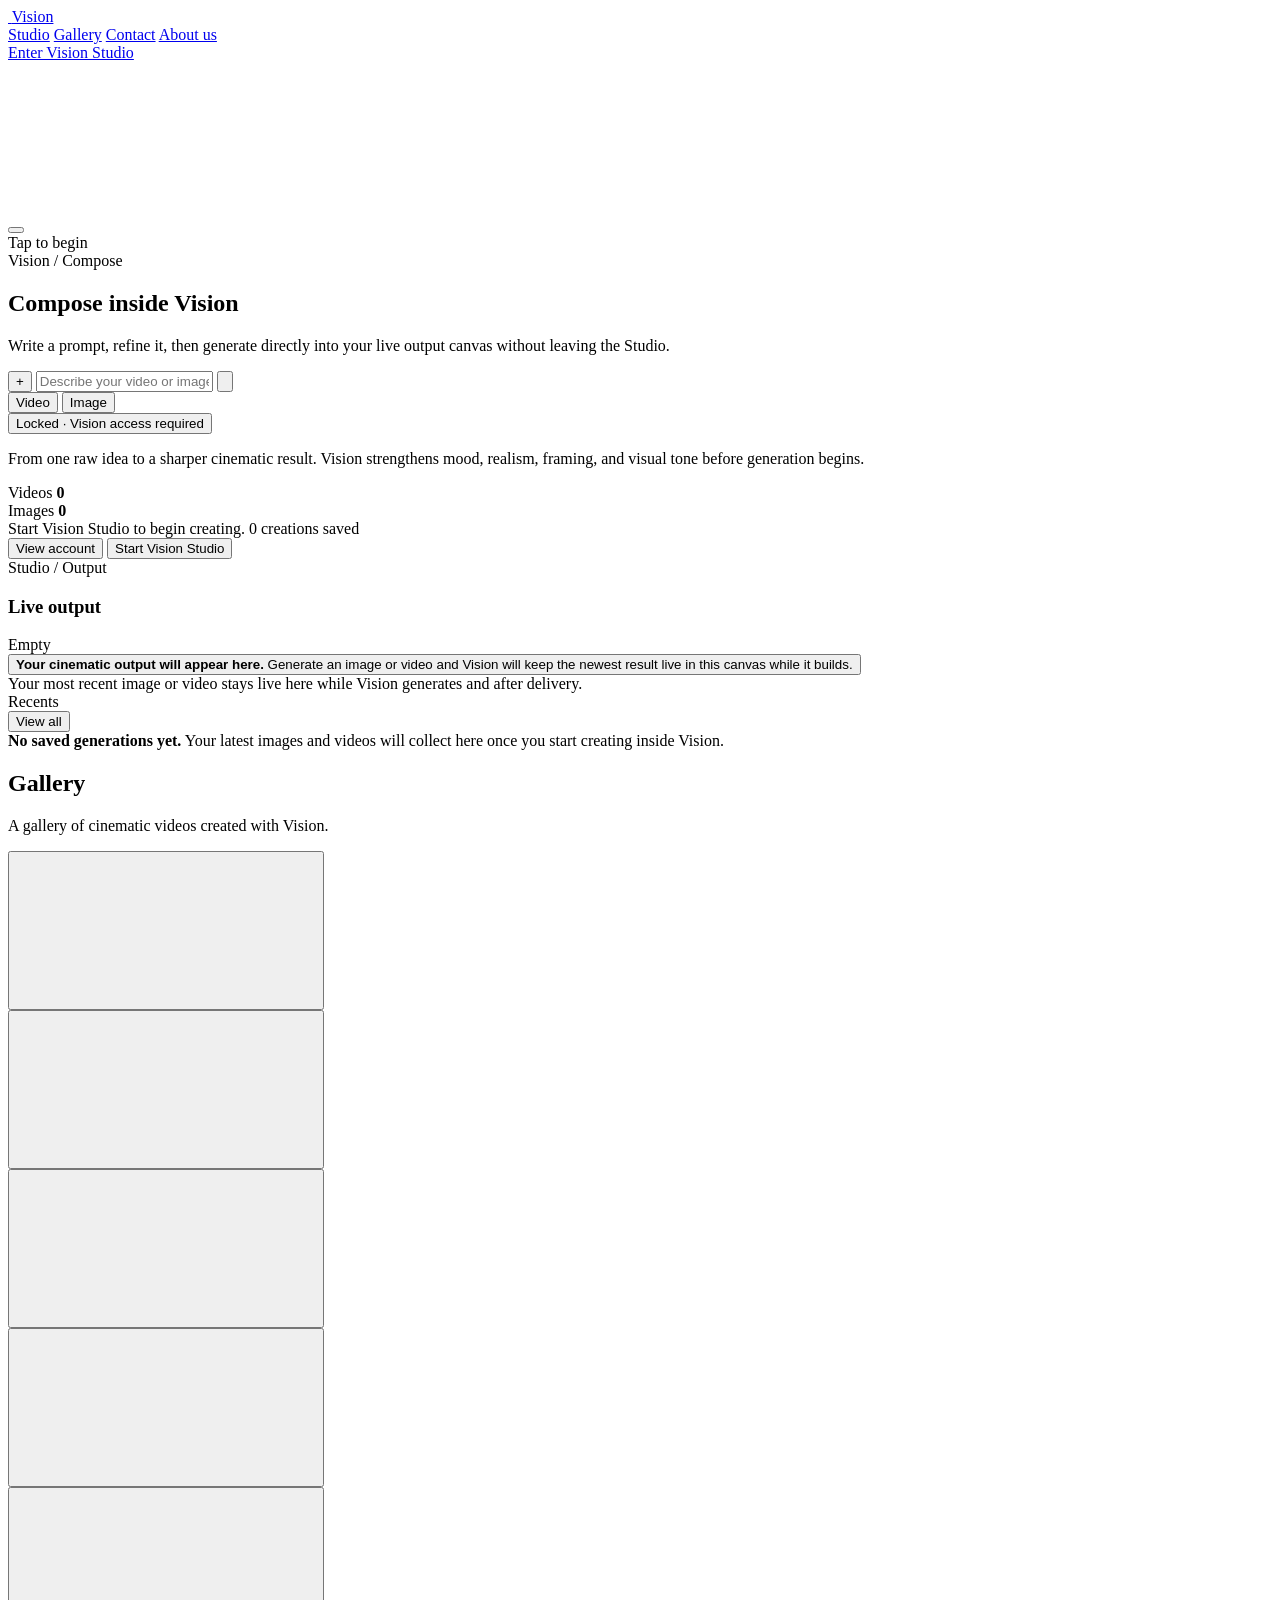
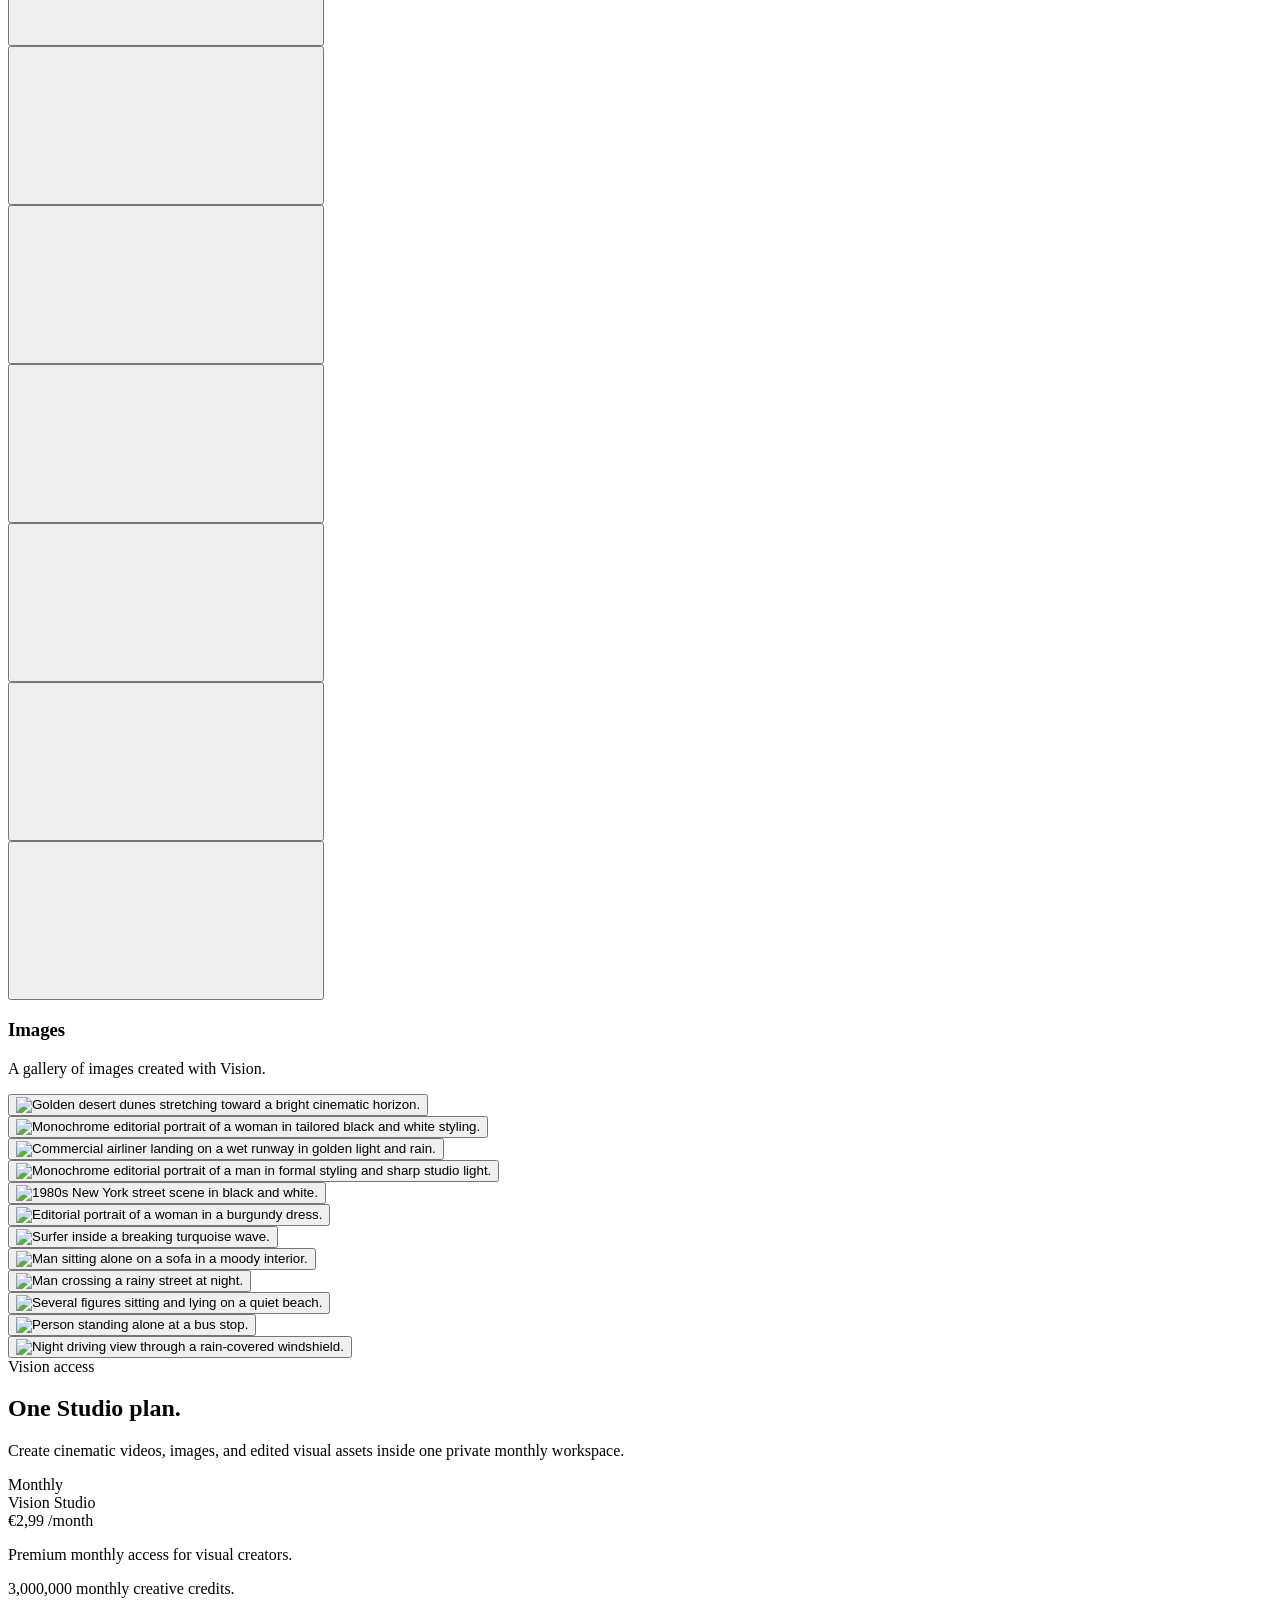
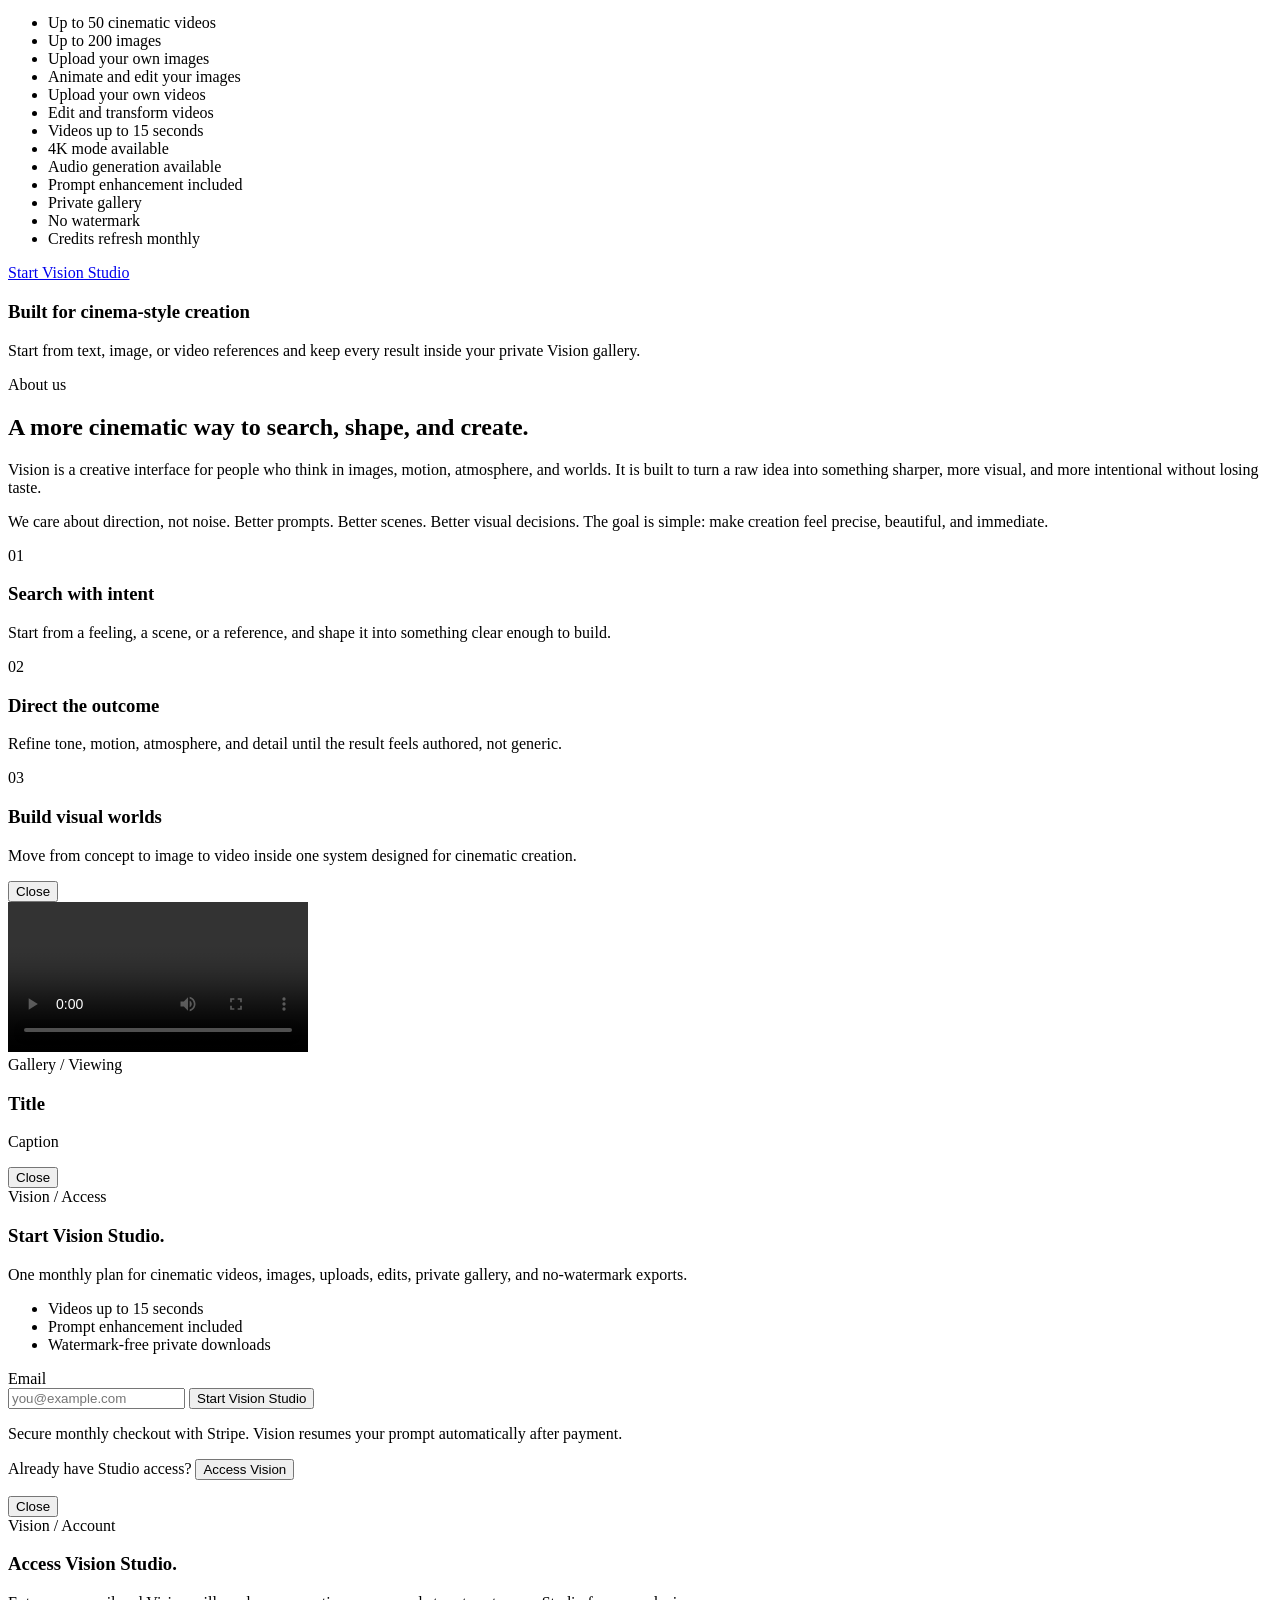
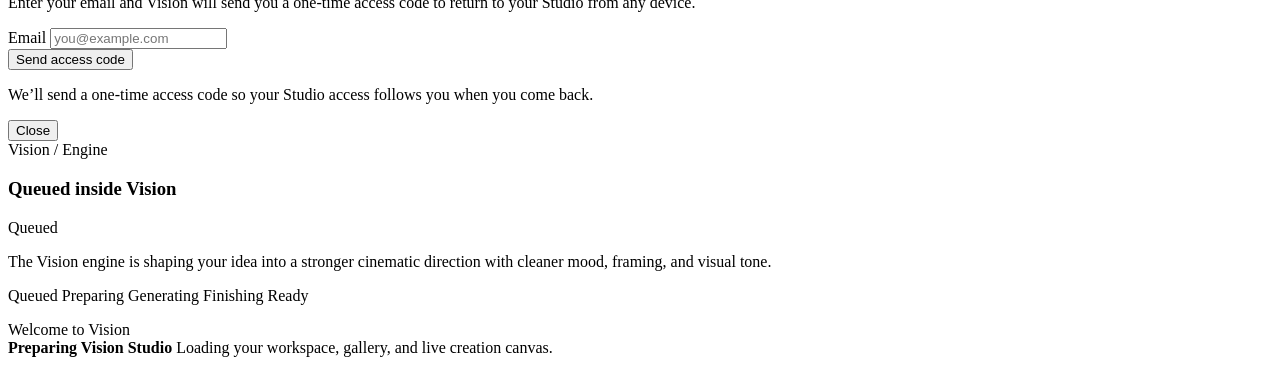
==== commit 711b8e74: "Update Vision Studio price to 2.99" ====
--- a/vision/index.html
+++ b/vision/index.html
@@ -618,7 +618,7 @@
                 <div class="pricing-badge">Monthly</div>
                 <div class="pricing-plan">Vision Studio</div>
                 <div class="pricing-price">
-                  <span class="pricing-price-current">€19.99</span>
+                  <span class="pricing-price-current">€2,99</span>
                   <span class="pricing-price-note">/month</span>
                 </div>
               </div>
@@ -901,7 +901,7 @@
             .catch(() => null)
             .then(() => appendScript("/vision-tracking.js?v=2"))
             .catch(() => null)
-            .then(() => appendScript("/studio-shell-new.js?v=133"));
+            .then(() => appendScript("/studio-shell-new.js?v=134"));
           return;
         }
 
@@ -910,7 +910,7 @@
           .catch(() => null)
           .then(() => appendScript("/vision-tracking.js?v=2"))
           .catch(() => null)
-          .then(() => appendScript("/app.js?v=67"))
+          .then(() => appendScript("/app.js?v=68"))
           .catch((error) => {
             console.error("Vision bootstrap failed", error);
           });
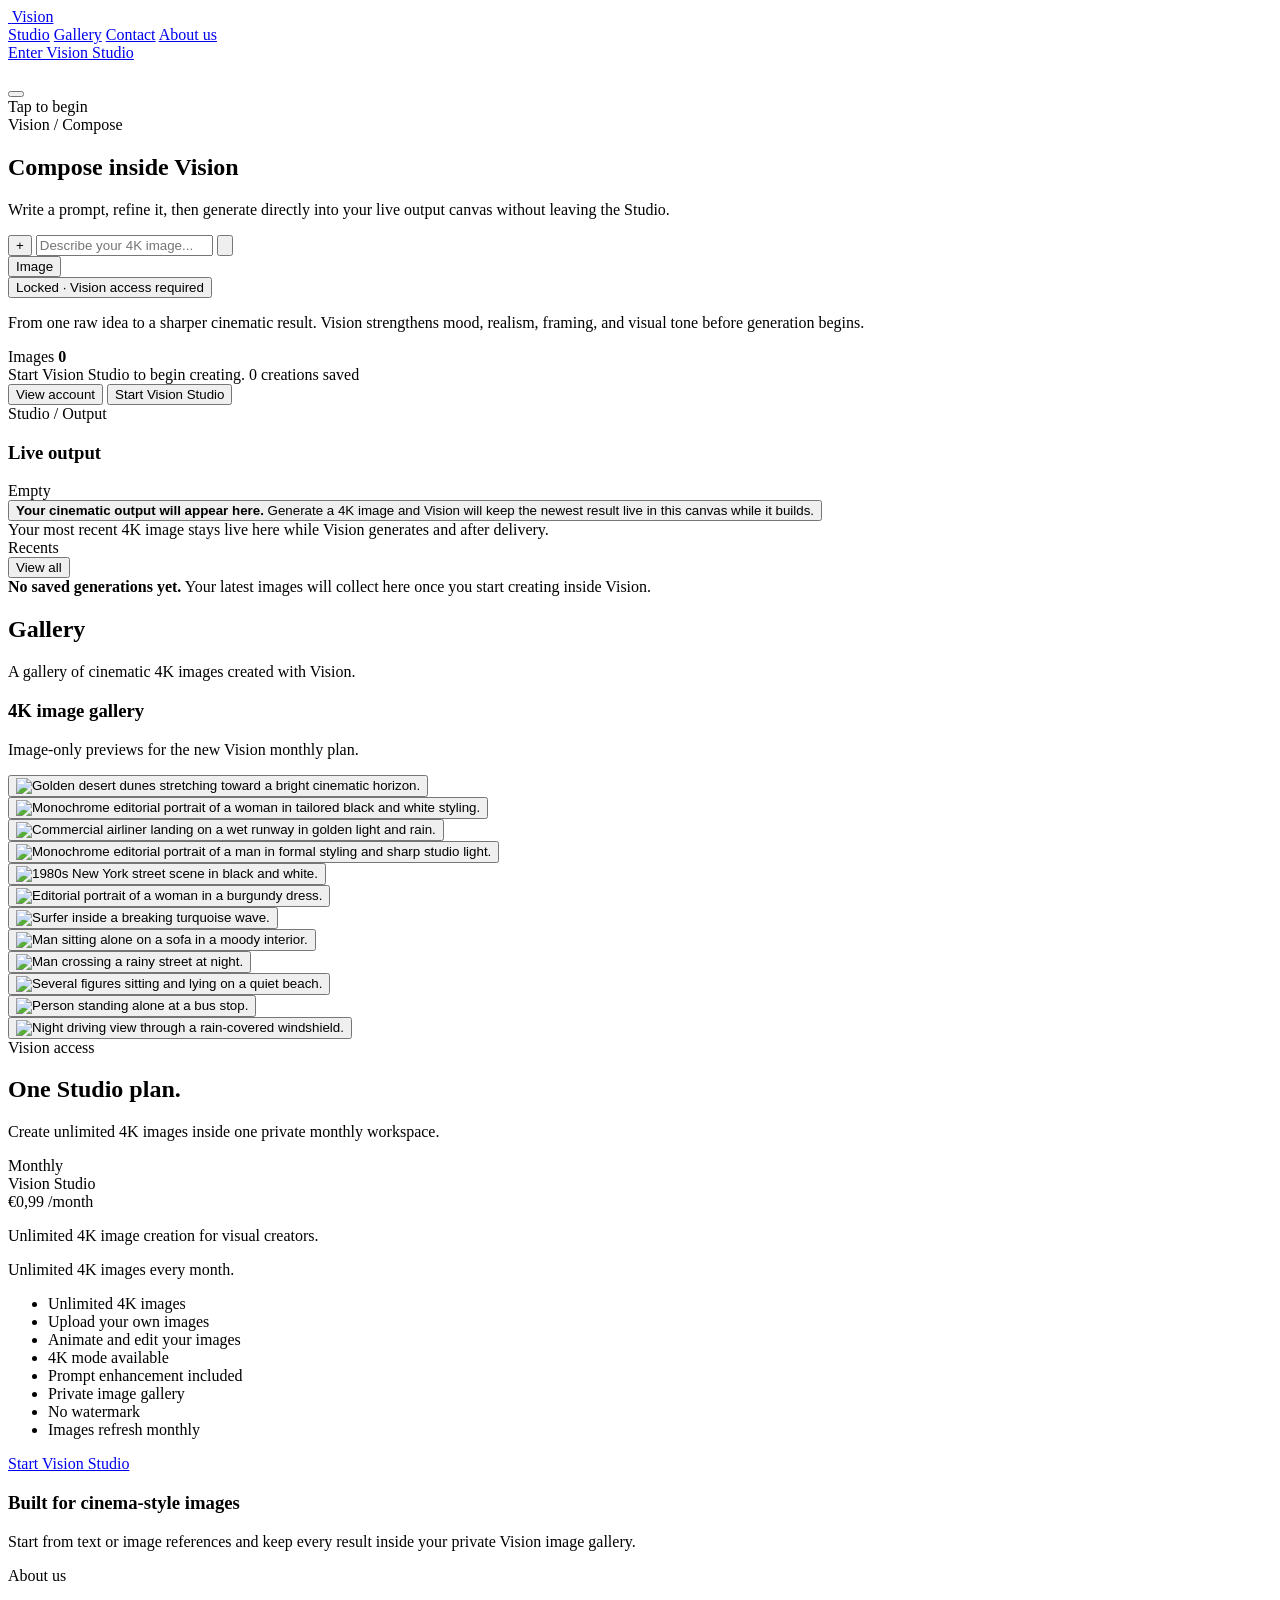
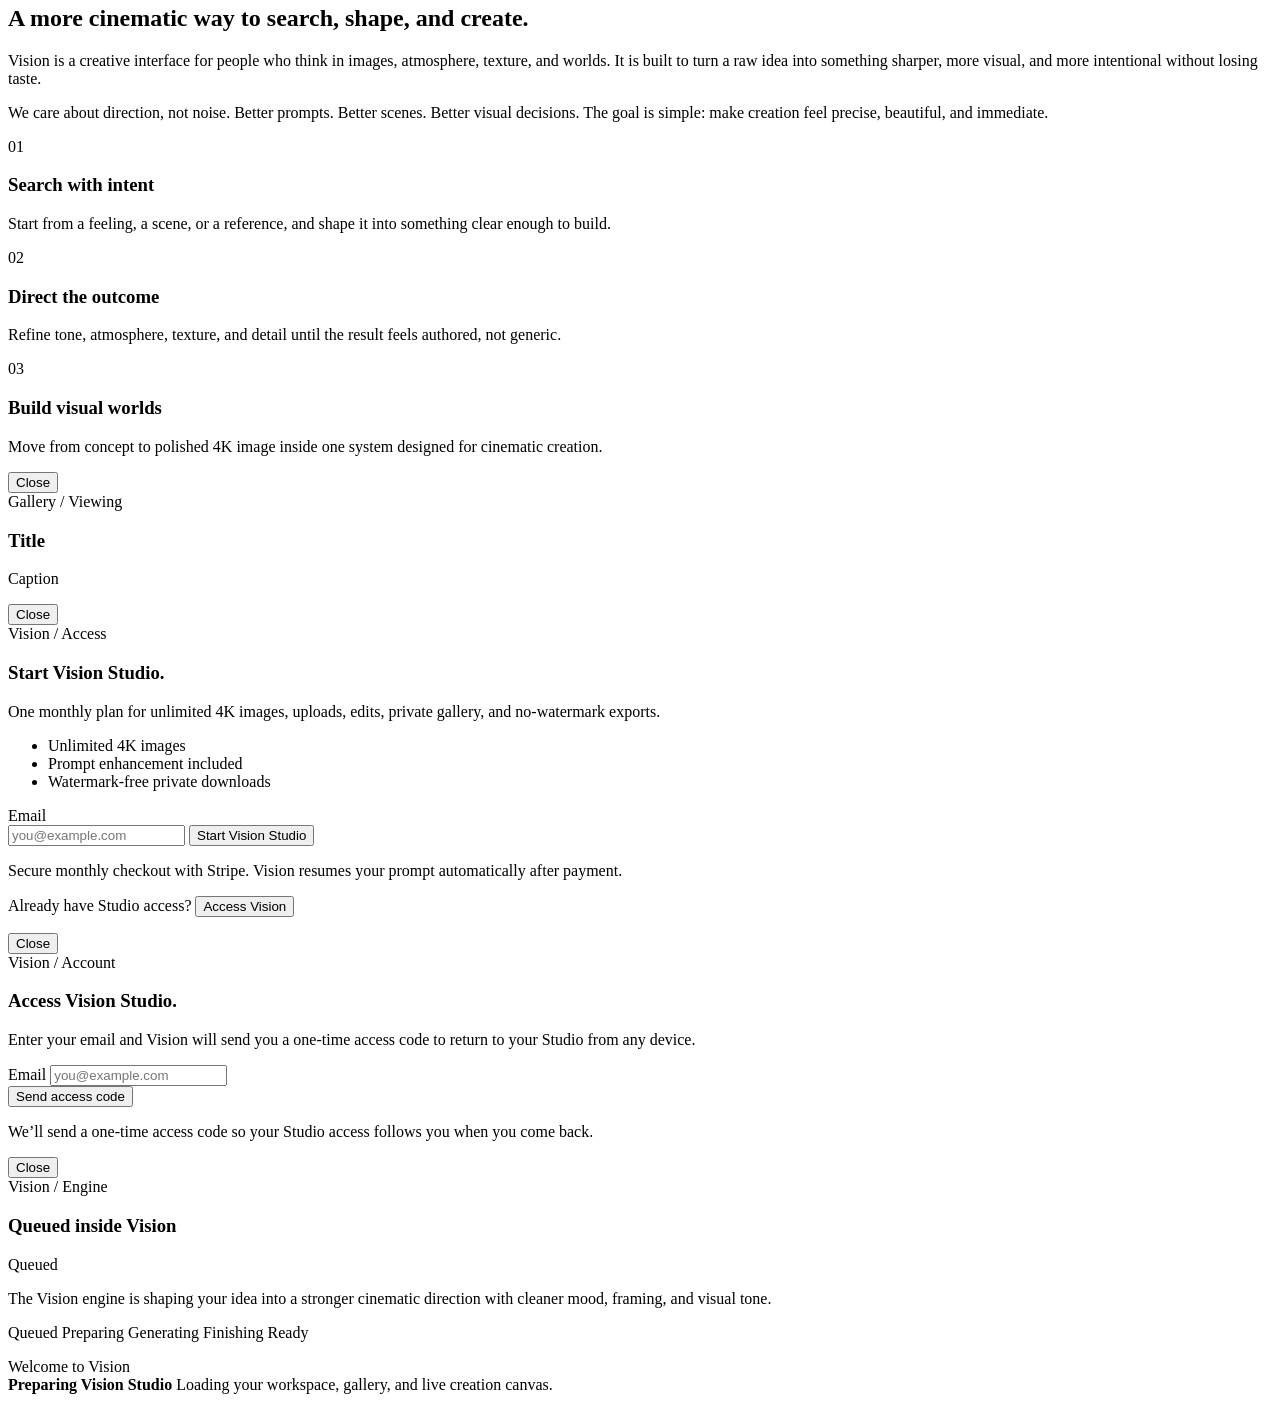
==== commit 6045bfe5: "Switch Vision plan to unlimited 4K images" ====
--- a/vision/index.html
+++ b/vision/index.html
@@ -7,7 +7,7 @@
     <base href="/" />
     <meta
       name="description"
-      content="Vision is a cinematic creation interface for turning prompts into premium visual worlds, images, and moving scenes."
+      content="Vision is a cinematic image creation interface for turning prompts into premium 4K images and visual worlds."
     />
     <link rel="canonical" href="https://visionstudiolab.com/" />
     <meta property="og:title" content="Vision" />
@@ -72,7 +72,7 @@
 
       <main class="hero">
         <div class="hero-media" aria-hidden="true">
-          <video class="hero-video" src="./assets/home-hero-red-dress.mp4" autoplay muted loop playsinline preload="auto"></video>
+          <img class="hero-image" src="./assets/burgundy-editorial-portrait.jpg" alt="" />
         </div>
         <div class="hero-architecture" aria-hidden="true">
           <div class="hero-canopy"></div>
@@ -101,7 +101,7 @@
             <button class="search-plus-button" type="button" aria-label="Add reference">
               <span aria-hidden="true">+</span>
             </button>
-            <input id="vision-prompt" type="text" name="q" placeholder="Describe your video or image..." autocomplete="off" tabindex="-1" />
+            <input id="vision-prompt" type="text" name="q" placeholder="Describe your 4K image..." autocomplete="off" tabindex="-1" />
             <button class="search-launch-button" type="submit" aria-label="Search" tabindex="-1">
               <span class="search-launch-ring" aria-hidden="true"></span>
               <span class="search-launch-core" aria-hidden="true">
@@ -114,8 +114,7 @@
           </form>
           <div class="search-tools">
             <div class="generation-mode-switch" role="tablist" aria-label="Generation mode">
-              <button class="mode-toggle is-active" type="button" data-generation-mode="video" aria-pressed="true">Video</button>
-              <button class="mode-toggle" type="button" data-generation-mode="image" aria-pressed="false">Image</button>
+              <button class="mode-toggle is-active" type="button" data-generation-mode="image" aria-pressed="true">Image</button>
             </div>
             <div class="studio-dock-actions">
               <button class="access-pill" id="vision-access-pill" type="button">Locked · Vision access required</button>
@@ -127,10 +126,6 @@
           </div>
           <div class="studio-compose-footer">
             <div class="studio-credit-grid studio-credit-grid--compose">
-              <div class="studio-credit-tile studio-credit-tile--compose">
-                <span class="studio-credit-label">Videos</span>
-                <strong class="studio-credit-value" id="studio-video-credits">0</strong>
-              </div>
               <div class="studio-credit-tile studio-credit-tile--compose">
                 <span class="studio-credit-label">Images</span>
                 <strong class="studio-credit-value" id="studio-image-credits">0</strong>
@@ -169,14 +164,14 @@
                 </div>
                 <div class="studio-output-copy">
                   <strong id="studio-output-stage-label">Your cinematic output will appear here.</strong>
-                  <span id="studio-output-stage-note">Generate an image or video and Vision will keep the newest result live in this canvas while it builds.</span>
+                  <span id="studio-output-stage-note">Generate a 4K image and Vision will keep the newest result live in this canvas while it builds.</span>
                 </div>
               </div>
             </button>
 
             <div class="studio-output-footer">
               <div class="studio-output-meta-block">
-                <div class="studio-output-meta" id="studio-output-meta">Your most recent image or video stays live here while Vision generates and after delivery.</div>
+                <div class="studio-output-meta" id="studio-output-meta">Your most recent 4K image stays live here while Vision generates and after delivery.</div>
               </div>
             </div>
 
@@ -188,7 +183,7 @@
               <div class="studio-history-grid studio-history-grid--strip" id="studio-history-grid"></div>
               <div class="studio-history-empty" id="studio-history-empty">
                 <strong>No saved generations yet.</strong>
-                <span>Your latest images and videos will collect here once you start creating inside Vision.</span>
+                <span>Your latest images will collect here once you start creating inside Vision.</span>
               </div>
             </aside>
           </article>
@@ -199,191 +194,13 @@
         <div class="gallery-shell">
           <div class="gallery-header">
             <h2 class="gallery-title">Gallery</h2>
-            <p class="gallery-intro-text">A gallery of cinematic videos created with Vision.</p>
-          </div>
-
-          <div class="gallery-stack">
-            <article class="gallery-tile gallery-tile--stack">
-              <button
-                class="gallery-open"
-                type="button"
-                data-video-src="./assets/golden-dune-motion.mp4"
-                data-video-title="Golden Dune Motion"
-                data-video-caption="A cinematic drift over sculpted desert dunes, held in warm low sun and soft atmospheric haze."
-                aria-label="Open Golden Dune Motion video"
-              >
-                <span class="gallery-frame">
-                  <video class="gallery-video" src="./assets/golden-dune-motion.mp4" autoplay muted loop playsinline preload="metadata"></video>
-                  <span class="gallery-overlay"></span>
-                </span>
-              </button>
-            </article>
-
-            <article class="gallery-tile gallery-tile--stack">
-              <button
-                class="gallery-open"
-                type="button"
-                data-video-src="./assets/coastal-wave-rocks.mp4"
-                data-video-title="Coastal Wave Rocks"
-                data-video-caption="A powerful ocean wave breaking into dark coastal rocks with white spray and crisp natural motion."
-                aria-label="Open Coastal Wave Rocks video"
-              >
-                <span class="gallery-frame">
-                  <video class="gallery-video" src="./assets/coastal-wave-rocks.mp4" autoplay muted loop playsinline preload="metadata"></video>
-                  <span class="gallery-overlay"></span>
-                </span>
-              </button>
-            </article>
-
-            <article class="gallery-tile gallery-tile--stack">
-              <button
-                class="gallery-open"
-                type="button"
-                data-video-src="./assets/golden-eagle-flight.mp4"
-                data-video-title="Golden Eagle Flight"
-                data-video-caption="A solitary eagle gliding through pale sky with clean wing motion and warm cinematic backlight."
-                aria-label="Open Golden Eagle Flight video"
-              >
-                <span class="gallery-frame">
-                  <video class="gallery-video" src="./assets/golden-eagle-flight.mp4" autoplay muted loop playsinline preload="metadata"></video>
-                  <span class="gallery-overlay"></span>
-                </span>
-              </button>
-            </article>
-
-            <article class="gallery-tile gallery-tile--stack">
-              <button
-                class="gallery-open"
-                type="button"
-                data-video-src="./assets/red-dress.mp4"
-                data-video-title="Red Dress"
-                data-video-caption="A poised woman in a red dress turning through soft architectural light with clean luxury-film atmosphere."
-                aria-label="Open Red Dress video"
-              >
-                <span class="gallery-frame">
-                  <video class="gallery-video" src="./assets/red-dress.mp4" autoplay muted loop playsinline preload="metadata"></video>
-                  <span class="gallery-overlay"></span>
-                </span>
-              </button>
-            </article>
-
-            <article class="gallery-tile gallery-tile--stack">
-              <button
-                class="gallery-open"
-                type="button"
-                data-video-src="./assets/lighthouse-blue-hour.mp4"
-                data-video-title="Lighthouse Blue Hour"
-                data-video-caption="A lone lighthouse on a storm cliff at blue hour with sea spray, cold wind and restrained cinematic tension."
-                aria-label="Open Lighthouse Blue Hour video"
-              >
-                <span class="gallery-frame">
-                  <video class="gallery-video" src="./assets/lighthouse-blue-hour.mp4" autoplay muted loop playsinline preload="metadata"></video>
-                  <span class="gallery-overlay"></span>
-                </span>
-              </button>
-            </article>
-
-            <article class="gallery-tile gallery-tile--stack">
-              <button
-                class="gallery-open"
-                type="button"
-                data-video-src="./assets/city-window-couple.mp4"
-                data-video-title="City Window Couple"
-                data-video-caption="A man and woman looking out over the city from a high apartment, held in a quiet premium interior frame."
-                aria-label="Open City Window Couple video"
-              >
-                <span class="gallery-frame">
-                  <video class="gallery-video" src="./assets/city-window-couple.mp4" autoplay muted loop playsinline preload="metadata"></video>
-                  <span class="gallery-overlay"></span>
-                </span>
-              </button>
-            </article>
-
-            <article class="gallery-tile gallery-tile--stack">
-              <button
-                class="gallery-open"
-                type="button"
-                data-video-src="./assets/night-bokeh-portrait.mp4"
-                data-video-title="Night Bokeh Portrait"
-                data-video-caption="A quiet night portrait framed against city bokeh with soft cinematic depth and clean skin tones."
-                aria-label="Open Night Bokeh Portrait video"
-              >
-                <span class="gallery-frame">
-                  <video class="gallery-video" src="./assets/night-bokeh-portrait.mp4" autoplay muted loop playsinline preload="metadata"></video>
-                  <span class="gallery-overlay"></span>
-                </span>
-              </button>
-            </article>
-
-            <article class="gallery-tile gallery-tile--stack">
-              <button
-                class="gallery-open"
-                type="button"
-                data-video-src="./assets/desert-glass-house.mp4"
-                data-video-title="Desert Glass House"
-                data-video-caption="A modern glass house sitting in desert light with warm sand ripples and reflective architectural calm."
-                aria-label="Open Desert Glass House video"
-              >
-                <span class="gallery-frame">
-                  <video class="gallery-video" src="./assets/desert-glass-house.mp4" autoplay muted loop playsinline preload="metadata"></video>
-                  <span class="gallery-overlay"></span>
-                </span>
-              </button>
-            </article>
-
-            <article class="gallery-tile gallery-tile--stack">
-              <button
-                class="gallery-open"
-                type="button"
-                data-video-src="./assets/rain-window-blue-hour.mp4"
-                data-video-title="Rain Window Blue Hour"
-                data-video-caption="Rain sliding down glass at blue hour with distant city lights and restrained cinematic mood."
-                aria-label="Open Rain Window Blue Hour video"
-              >
-                <span class="gallery-frame">
-                  <video class="gallery-video" src="./assets/rain-window-blue-hour.mp4" autoplay muted loop playsinline preload="metadata"></video>
-                  <span class="gallery-overlay"></span>
-                </span>
-              </button>
-            </article>
-
-            <article class="gallery-tile gallery-tile--stack">
-              <button
-                class="gallery-open"
-                type="button"
-                data-video-src="./assets/city-walk-denim.mp4"
-                data-video-title="City Walk Denim"
-                data-video-caption="A woman walking through a clean city street with soft daylight, glass reflections and natural movement."
-                aria-label="Open City Walk Denim video"
-              >
-                <span class="gallery-frame">
-                  <video class="gallery-video" src="./assets/city-walk-denim.mp4" autoplay muted loop playsinline preload="metadata"></video>
-                  <span class="gallery-overlay"></span>
-                </span>
-              </button>
-            </article>
-
-            <article class="gallery-tile gallery-tile--stack">
-              <button
-                class="gallery-open"
-                type="button"
-                data-video-src="./assets/city-walk-trench.mp4"
-                data-video-title="City Walk Trench"
-                data-video-caption="A poised woman in a trench coat walking through a modern glass-lined city corridor with clean lifestyle energy."
-                aria-label="Open City Walk Trench video"
-              >
-                <span class="gallery-frame">
-                  <video class="gallery-video" src="./assets/city-walk-trench.mp4" autoplay muted loop playsinline preload="metadata"></video>
-                  <span class="gallery-overlay"></span>
-                </span>
-              </button>
-            </article>
+            <p class="gallery-intro-text">A gallery of cinematic 4K images created with Vision.</p>
           </div>
 
           <div class="still-gallery" aria-labelledby="still-gallery-title">
             <div class="still-gallery-header">
-              <h3 class="still-gallery-title" id="still-gallery-title">Images</h3>
-              <p class="still-gallery-intro-text">A gallery of images created with Vision.</p>
+              <h3 class="still-gallery-title" id="still-gallery-title">4K image gallery</h3>
+              <p class="still-gallery-intro-text">Image-only previews for the new Vision monthly plan.</p>
             </div>
 
             <div class="still-gallery-grid">
@@ -608,7 +425,7 @@
               <h2 class="pricing-title">One Studio plan.</h2>
             </div>
             <p class="pricing-copy">
-              Create cinematic videos, images, and edited visual assets inside one private monthly workspace.
+              Create unlimited 4K images inside one private monthly workspace.
             </p>
           </div>
 
@@ -618,34 +435,29 @@
                 <div class="pricing-badge">Monthly</div>
                 <div class="pricing-plan">Vision Studio</div>
                 <div class="pricing-price">
-                  <span class="pricing-price-current">€2,99</span>
+                  <span class="pricing-price-current">€0,99</span>
                   <span class="pricing-price-note">/month</span>
                 </div>
               </div>
-              <p class="pricing-meta">Premium monthly access for visual creators.</p>
-              <div class="pricing-volume">3,000,000 monthly creative credits.</div>
+              <p class="pricing-meta">Unlimited 4K image creation for visual creators.</p>
+              <div class="pricing-volume">Unlimited 4K images every month.</div>
               <ul class="pricing-list">
-                <li>Up to 50 cinematic videos</li>
-                <li>Up to 200 images</li>
+                <li>Unlimited 4K images</li>
                 <li>Upload your own images</li>
                 <li>Animate and edit your images</li>
-                <li>Upload your own videos</li>
-                <li>Edit and transform videos</li>
-                <li>Videos up to 15 seconds</li>
                 <li>4K mode available</li>
-                <li>Audio generation available</li>
                 <li>Prompt enhancement included</li>
-                <li>Private gallery</li>
+                <li>Private image gallery</li>
                 <li>No watermark</li>
-                <li>Credits refresh monthly</li>
+                <li>Images refresh monthly</li>
               </ul>
               <a class="pricing-button" href="/studio/" data-enter-studio>Start Vision Studio</a>
             </article>
           </div>
 
           <div class="pricing-credit-info">
-            <h3>Built for cinema-style creation</h3>
-            <p>Start from text, image, or video references and keep every result inside your private Vision gallery.</p>
+            <h3>Built for cinema-style images</h3>
+            <p>Start from text or image references and keep every result inside your private Vision image gallery.</p>
           </div>
 
         </div>
@@ -668,7 +480,7 @@
 
             <div class="about-manifest">
               <p class="about-copy">
-                Vision is a creative interface for people who think in images, motion, atmosphere, and worlds. It is built to turn a raw idea into
+                Vision is a creative interface for people who think in images, atmosphere, texture, and worlds. It is built to turn a raw idea into
                 something sharper, more visual, and more intentional without losing taste.
               </p>
               <p class="about-copy about-copy--secondary">
@@ -694,7 +506,7 @@
                 <span class="about-card-pulse" aria-hidden="true"></span>
               </div>
               <h3>Direct the outcome</h3>
-              <p>Refine tone, motion, atmosphere, and detail until the result feels authored, not generic.</p>
+              <p>Refine tone, atmosphere, texture, and detail until the result feels authored, not generic.</p>
             </article>
 
             <article class="about-card">
@@ -703,7 +515,7 @@
                 <span class="about-card-pulse" aria-hidden="true"></span>
               </div>
               <h3>Build visual worlds</h3>
-              <p>Move from concept to image to video inside one system designed for cinematic creation.</p>
+              <p>Move from concept to polished 4K image inside one system designed for cinematic creation.</p>
             </article>
           </div>
         </div>
@@ -717,7 +529,6 @@
       <button class="gallery-lightbox-close" type="button" aria-label="Close gallery item">Close</button>
       <div class="gallery-lightbox-panel" role="dialog" aria-modal="true" aria-labelledby="gallery-lightbox-title">
         <div class="gallery-lightbox-media">
-          <video id="gallery-lightbox-video" controls playsinline preload="metadata"></video>
           <img id="gallery-lightbox-image" alt="" hidden />
         </div>
         <div class="gallery-lightbox-copy">
@@ -734,10 +545,10 @@
         <div class="subscribe-intro">
           <div class="subscribe-kicker">Vision / Access</div>
           <h3 id="subscribe-title">Start Vision Studio.</h3>
-          <p class="subscribe-copy">One monthly plan for cinematic videos, images, uploads, edits, private gallery, and no-watermark exports.</p>
+          <p class="subscribe-copy">One monthly plan for unlimited 4K images, uploads, edits, private gallery, and no-watermark exports.</p>
           <div class="subscribe-pack-grid" id="subscribe-pack-grid" aria-live="polite"></div>
           <ul class="subscribe-highlights">
-            <li>Videos up to 15 seconds</li>
+            <li>Unlimited 4K images</li>
             <li>Prompt enhancement included</li>
             <li>Watermark-free private downloads</li>
           </ul>
@@ -789,7 +600,7 @@
         <div class="auth-account" id="auth-account" hidden>
           <div class="auth-account-kicker">Vision account</div>
           <div class="auth-account-line auth-account-line--email" id="auth-account-email">Vision account</div>
-          <div class="auth-account-line auth-account-line--credits" id="auth-account-credits">0 videos · 0 images</div>
+          <div class="auth-account-line auth-account-line--credits" id="auth-account-credits">0 images</div>
           <button class="auth-submit auth-submit--full" id="auth-enter-studio" type="button">Enter Studio</button>
           <button class="auth-secondary auth-secondary--full" id="auth-buy-pack" type="button">Start Vision Studio</button>
           <button class="auth-secondary auth-secondary--full" id="auth-logout" type="button">Log out</button>
@@ -816,7 +627,7 @@
         <p class="generation-prompt" id="generation-prompt"></p>
         <div class="generation-ready" id="generation-ready" hidden>
           <div class="generation-ready-shell">
-            <button class="generation-preview" id="generation-preview" type="button" aria-label="Open generated video">
+            <button class="generation-preview" id="generation-preview" type="button" aria-label="Open generated image">
               <video id="generation-video" muted loop playsinline preload="metadata"></video>
               <img id="generation-image" alt="" hidden />
               <div class="generation-preview-placeholder" id="generation-preview-placeholder" aria-hidden="true">
@@ -827,7 +638,7 @@
                 </div>
                 <div class="generation-preview-copy">
                   <strong id="generation-preview-stage">Queued inside Vision</strong>
-                  <span id="generation-preview-note">Vision is shaping your prompt into a cinematic render with stronger realism, lighting, and motion.</span>
+                  <span id="generation-preview-note">Vision is shaping your prompt into a cinematic 4K image with stronger realism, lighting, and detail.</span>
                 </div>
               </div>
               <span class="generation-preview-badge">Tap to expand</span>
@@ -839,7 +650,7 @@
                 <span id="generation-delivery-note">Preview it in miniature, open it full-size, or download the original output.</span>
               </div>
               <div class="generation-actions">
-                <button class="generation-expand" id="generation-expand" type="button">Open video</button>
+                <button class="generation-expand" id="generation-expand" type="button">Open image</button>
                 <a class="generation-download" id="generation-download" href="#" download>Download</a>
               </div>
             </div>
@@ -901,7 +712,7 @@
             .catch(() => null)
             .then(() => appendScript("/vision-tracking.js?v=2"))
             .catch(() => null)
-            .then(() => appendScript("/studio-shell-new.js?v=134"));
+            .then(() => appendScript("/studio-shell-new.js?v=136"));
           return;
         }
 
@@ -910,7 +721,7 @@
           .catch(() => null)
           .then(() => appendScript("/vision-tracking.js?v=2"))
           .catch(() => null)
-          .then(() => appendScript("/app.js?v=68"))
+          .then(() => appendScript("/app.js?v=70"))
           .catch((error) => {
             console.error("Vision bootstrap failed", error);
           });
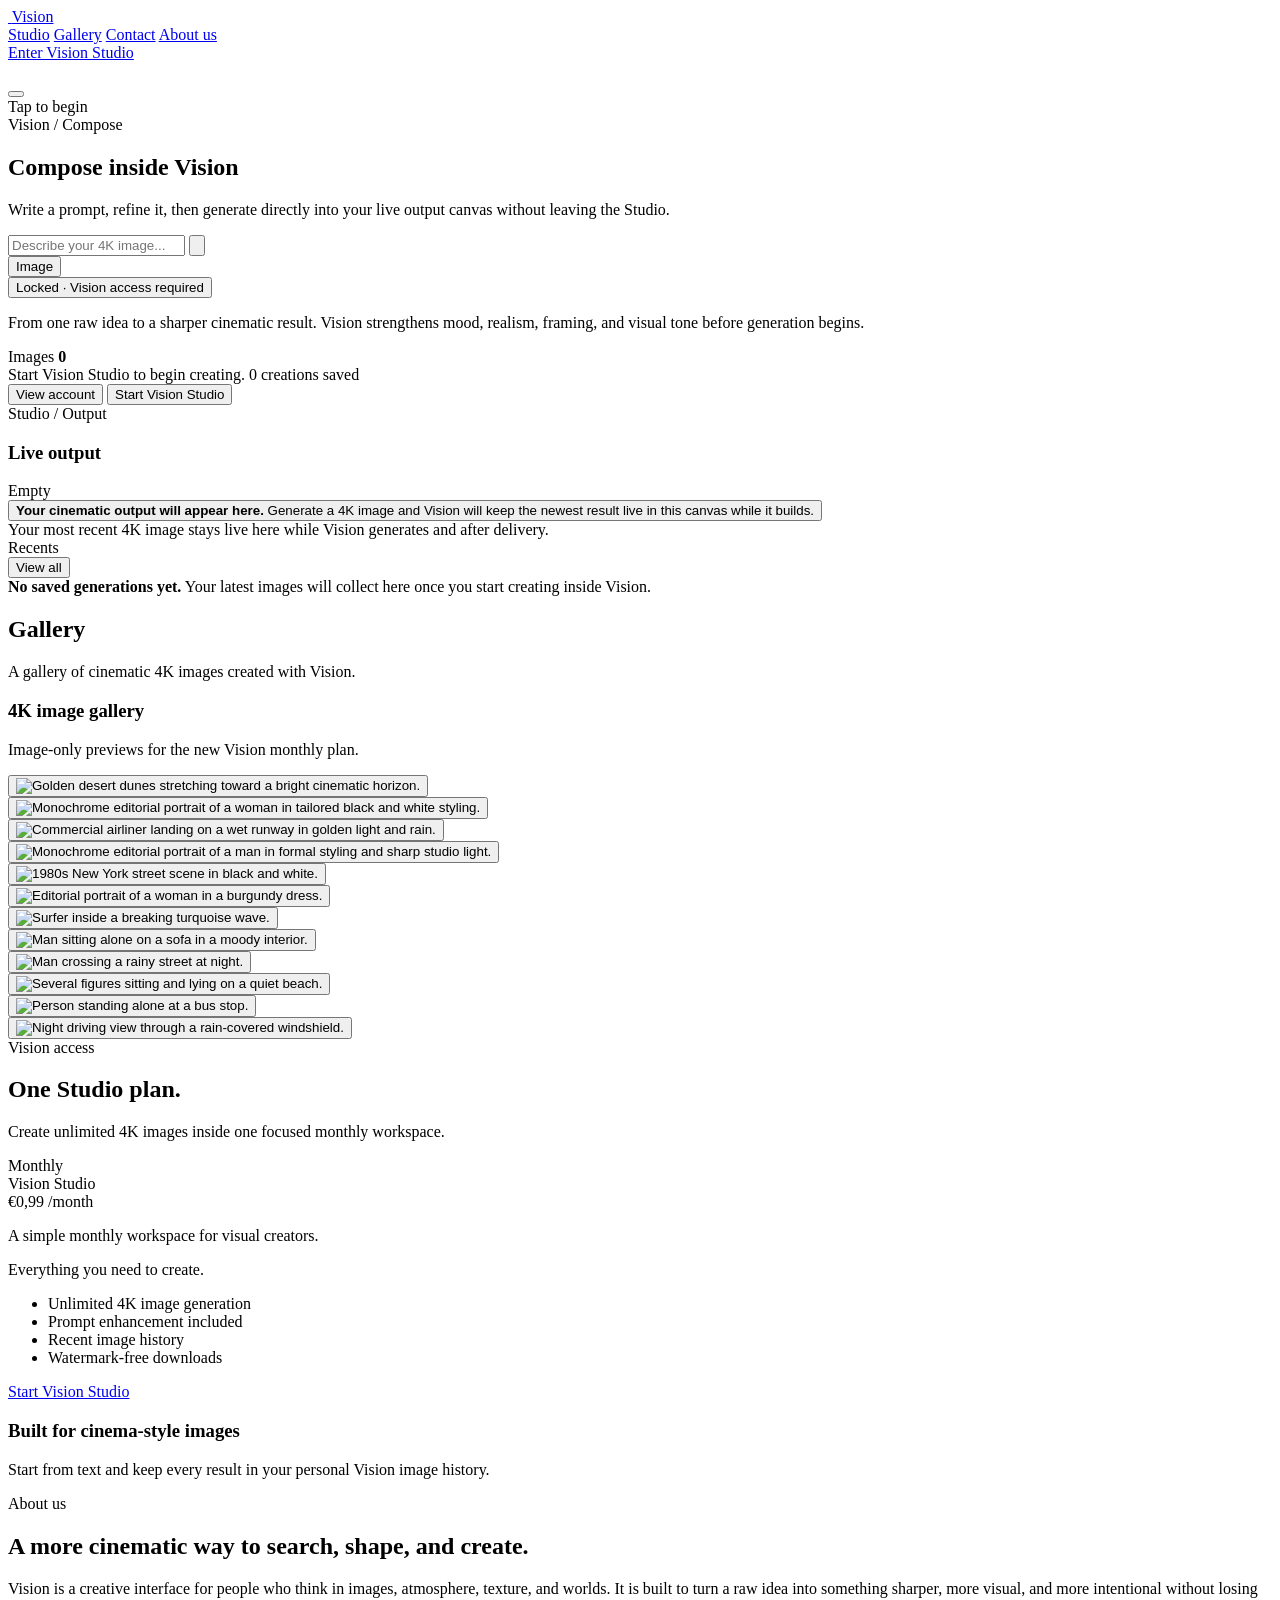
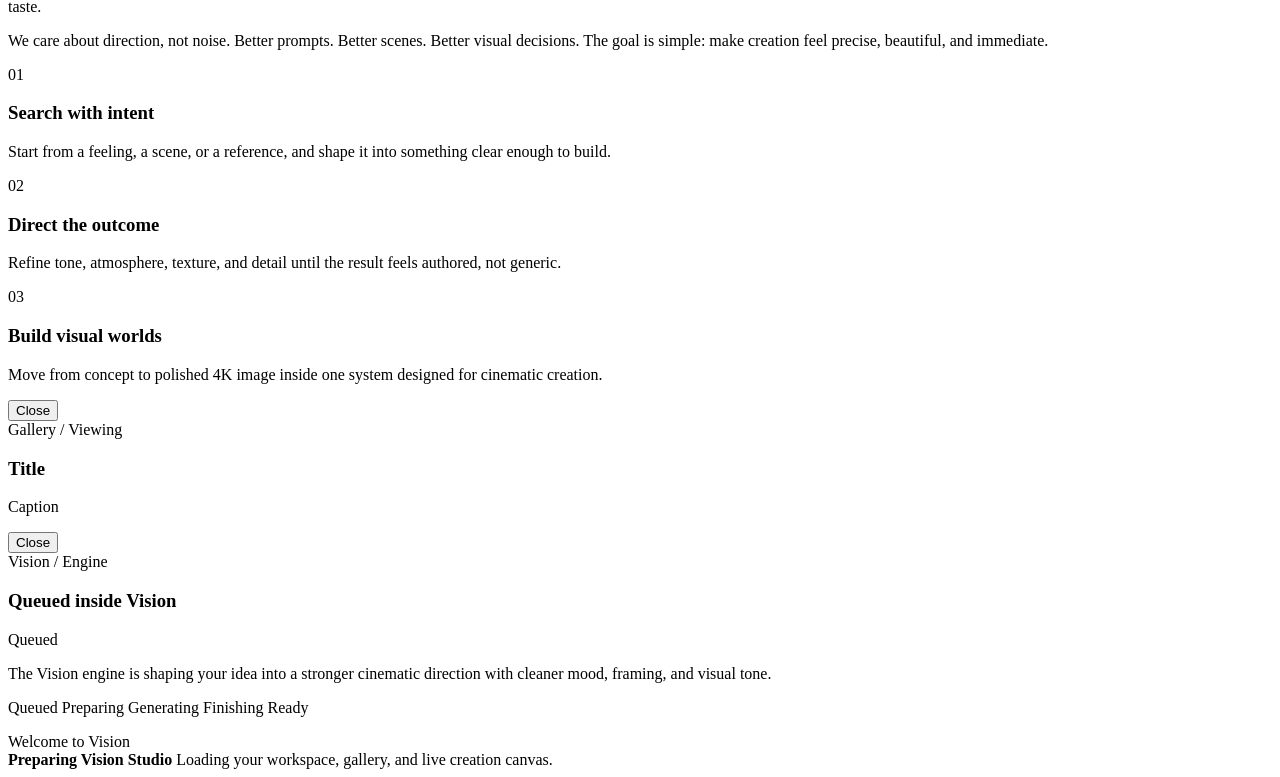
==== commit 810dd910: "Finish Vision Studio account and billing flow" ====
--- a/vision/index.html
+++ b/vision/index.html
@@ -31,7 +31,7 @@
       href="https://fonts.googleapis.com/css2?family=Manrope:wght@300;400;500;600;700;800&family=Onest:wght@200;300;400;500;600;700&display=swap"
       rel="stylesheet"
     />
-    <link id="vision-legacy-style" rel="stylesheet" href="/style.css?v=59" />
+    <link id="vision-legacy-style" rel="stylesheet" href="/style.css?v=83" />
     <link rel="stylesheet" href="/brand-logo-shared.css?v=3" />
     <link rel="stylesheet" href="/public-footer.css?v=7" />
   </head>
@@ -98,9 +98,6 @@
             <p class="studio-compose-copy">Write a prompt, refine it, then generate directly into your live output canvas without leaving the Studio.</p>
           </div>
           <form class="search-panel" id="vision-search-form" action="#" method="get">
-            <button class="search-plus-button" type="button" aria-label="Add reference">
-              <span aria-hidden="true">+</span>
-            </button>
             <input id="vision-prompt" type="text" name="q" placeholder="Describe your 4K image..." autocomplete="off" tabindex="-1" />
             <button class="search-launch-button" type="submit" aria-label="Search" tabindex="-1">
               <span class="search-launch-ring" aria-hidden="true"></span>
@@ -425,7 +422,7 @@
               <h2 class="pricing-title">One Studio plan.</h2>
             </div>
             <p class="pricing-copy">
-              Create unlimited 4K images inside one private monthly workspace.
+              Create unlimited 4K images inside one focused monthly workspace.
             </p>
           </div>
 
@@ -439,17 +436,13 @@
                   <span class="pricing-price-note">/month</span>
                 </div>
               </div>
-              <p class="pricing-meta">Unlimited 4K image creation for visual creators.</p>
-              <div class="pricing-volume">Unlimited 4K images every month.</div>
+              <p class="pricing-meta">A simple monthly workspace for visual creators.</p>
+              <div class="pricing-volume">Everything you need to create.</div>
               <ul class="pricing-list">
-                <li>Unlimited 4K images</li>
-                <li>Upload your own images</li>
-                <li>Animate and edit your images</li>
-                <li>4K mode available</li>
+                <li>Unlimited 4K image generation</li>
                 <li>Prompt enhancement included</li>
-                <li>Private image gallery</li>
-                <li>No watermark</li>
-                <li>Images refresh monthly</li>
+                <li>Recent image history</li>
+                <li>Watermark-free downloads</li>
               </ul>
               <a class="pricing-button" href="/studio/" data-enter-studio>Start Vision Studio</a>
             </article>
@@ -457,7 +450,7 @@
 
           <div class="pricing-credit-info">
             <h3>Built for cinema-style images</h3>
-            <p>Start from text or image references and keep every result inside your private Vision image gallery.</p>
+            <p>Start from text and keep every result in your personal Vision image history.</p>
           </div>
 
         </div>
@@ -539,28 +532,29 @@
       </div>
     </div>
 
-    <div class="subscribe-modal" id="subscribe-modal" aria-hidden="true">
+    <div class="subscribe-modal" id="subscribe-modal" aria-hidden="true" hidden>
       <div class="subscribe-panel" role="dialog" aria-modal="true" aria-labelledby="subscribe-title">
         <button class="subscribe-close" type="button" aria-label="Close subscribe panel">Close</button>
         <div class="subscribe-intro">
           <div class="subscribe-kicker">Vision / Access</div>
           <h3 id="subscribe-title">Start Vision Studio.</h3>
-          <p class="subscribe-copy">One monthly plan for unlimited 4K images, uploads, edits, private gallery, and no-watermark exports.</p>
+          <p class="subscribe-copy">Unlimited 4K image generation, prompt enhancement, recent image history, and watermark-free downloads.</p>
           <div class="subscribe-pack-grid" id="subscribe-pack-grid" aria-live="polite"></div>
           <ul class="subscribe-highlights">
-            <li>Unlimited 4K images</li>
+            <li>Unlimited 4K image generation</li>
             <li>Prompt enhancement included</li>
-            <li>Watermark-free private downloads</li>
+            <li>Recent image history</li>
+            <li>Watermark-free downloads</li>
           </ul>
         </div>
 
         <form class="subscribe-form" id="subscribe-form">
-          <label class="subscribe-label" for="subscribe-email">Email</label>
+          <label class="subscribe-label" for="subscribe-email">Account email</label>
           <div class="subscribe-field-row">
             <input class="subscribe-input" id="subscribe-email" name="email" type="email" placeholder="you@example.com" autocomplete="email" required />
-            <button class="subscribe-submit" type="submit">Start Vision Studio</button>
-          </div>
-          <p class="subscribe-note" id="subscribe-note">Secure monthly checkout with Stripe. Vision resumes your prompt automatically after payment.</p>
+            <button class="subscribe-submit" type="submit">Verify &amp; continue</button>
+          </div>
+          <p class="subscribe-note" id="subscribe-note">We’ll verify your email before Stripe checkout. Cancel anytime.</p>
           <p class="subscribe-returning">
             Already have Studio access?
             <button class="subscribe-returning-link" id="subscribe-returning-link" type="button">Access Vision</button>
@@ -574,13 +568,13 @@
       </div>
     </div>
 
-    <div class="auth-modal" id="auth-modal" aria-hidden="true">
+    <div class="auth-modal" id="auth-modal" aria-hidden="true" hidden>
       <div class="auth-panel" role="dialog" aria-modal="true" aria-labelledby="auth-title">
         <button class="auth-close" type="button" aria-label="Close Vision account panel">Close</button>
         <div class="auth-intro">
           <div class="auth-kicker">Vision / Account</div>
-          <h3 id="auth-title">Access Vision Studio.</h3>
-          <p class="auth-copy" id="auth-copy">Enter your email and Vision will send you a one-time access code to return to your Studio from any device.</p>
+          <h3 id="auth-title">Sign in to Vision</h3>
+          <p class="auth-copy" id="auth-copy">Use your email to continue. No password needed.</p>
         </div>
 
         <form class="auth-form" id="auth-form">
@@ -591,10 +585,10 @@
             <input class="auth-input" id="auth-code" name="code" type="text" inputmode="numeric" autocomplete="one-time-code" placeholder="6-digit code" />
           </div>
           <div class="auth-actions">
-            <button class="auth-submit" id="auth-submit" type="submit">Send access code</button>
+            <button class="auth-submit" id="auth-submit" type="submit">Continue with email</button>
             <button class="auth-secondary" id="auth-reset" type="button" hidden>Use another email</button>
           </div>
-          <p class="auth-note" id="auth-note">We’ll send a one-time access code so your Studio access follows you when you come back.</p>
+          <p class="auth-note" id="auth-note">We’ll email you a one-time sign-in code.</p>
         </form>
 
         <div class="auth-account" id="auth-account" hidden>
@@ -707,12 +701,12 @@
           if (studioRoot) {
             studioRoot.hidden = false;
           }
-          appendStylesheet("/studio-shell-new.css?v=129");
+          appendStylesheet("/studio-shell-new.css?v=143");
           appendScript("/vision-config.js?v=41")
             .catch(() => null)
             .then(() => appendScript("/vision-tracking.js?v=2"))
             .catch(() => null)
-            .then(() => appendScript("/studio-shell-new.js?v=136"));
+            .then(() => appendScript("/studio-shell-new.js?v=143"));
           return;
         }
 
@@ -721,7 +715,7 @@
           .catch(() => null)
           .then(() => appendScript("/vision-tracking.js?v=2"))
           .catch(() => null)
-          .then(() => appendScript("/app.js?v=70"))
+          .then(() => appendScript("/app.js?v=80"))
           .catch((error) => {
             console.error("Vision bootstrap failed", error);
           });
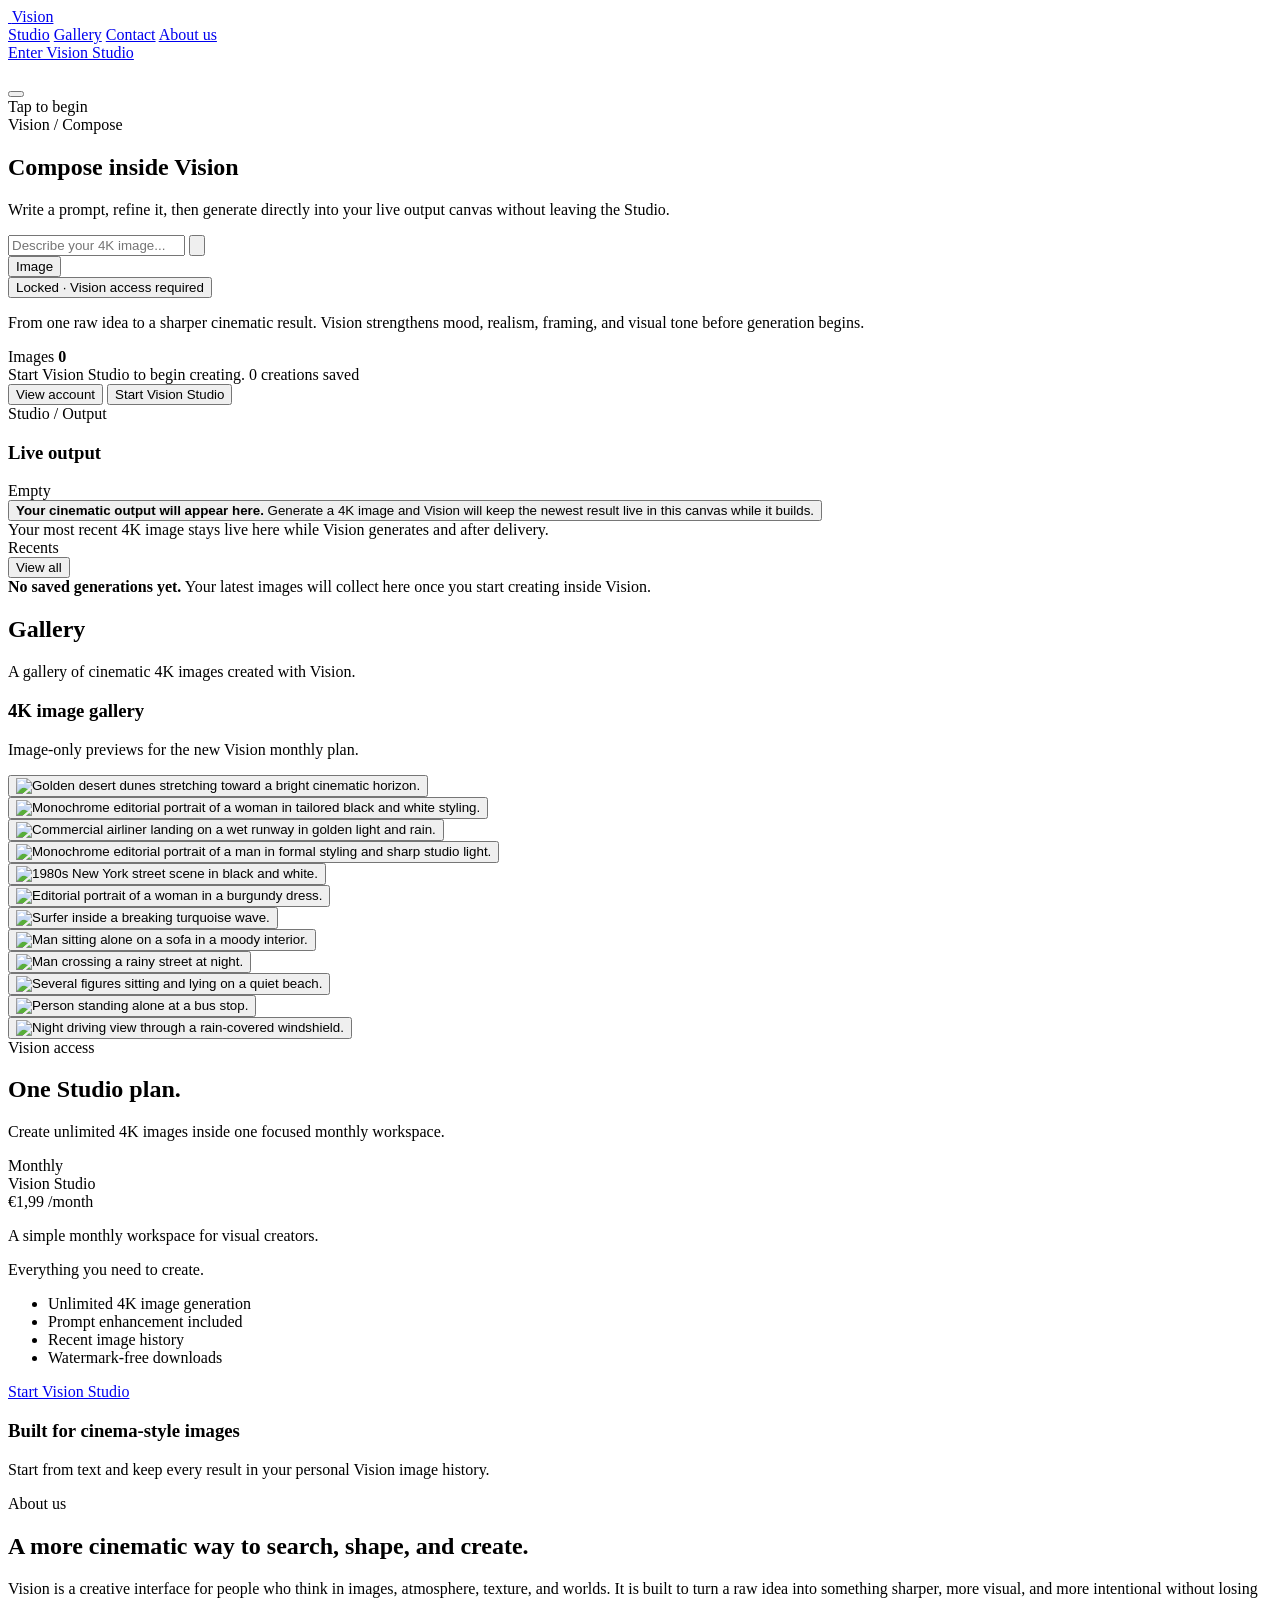
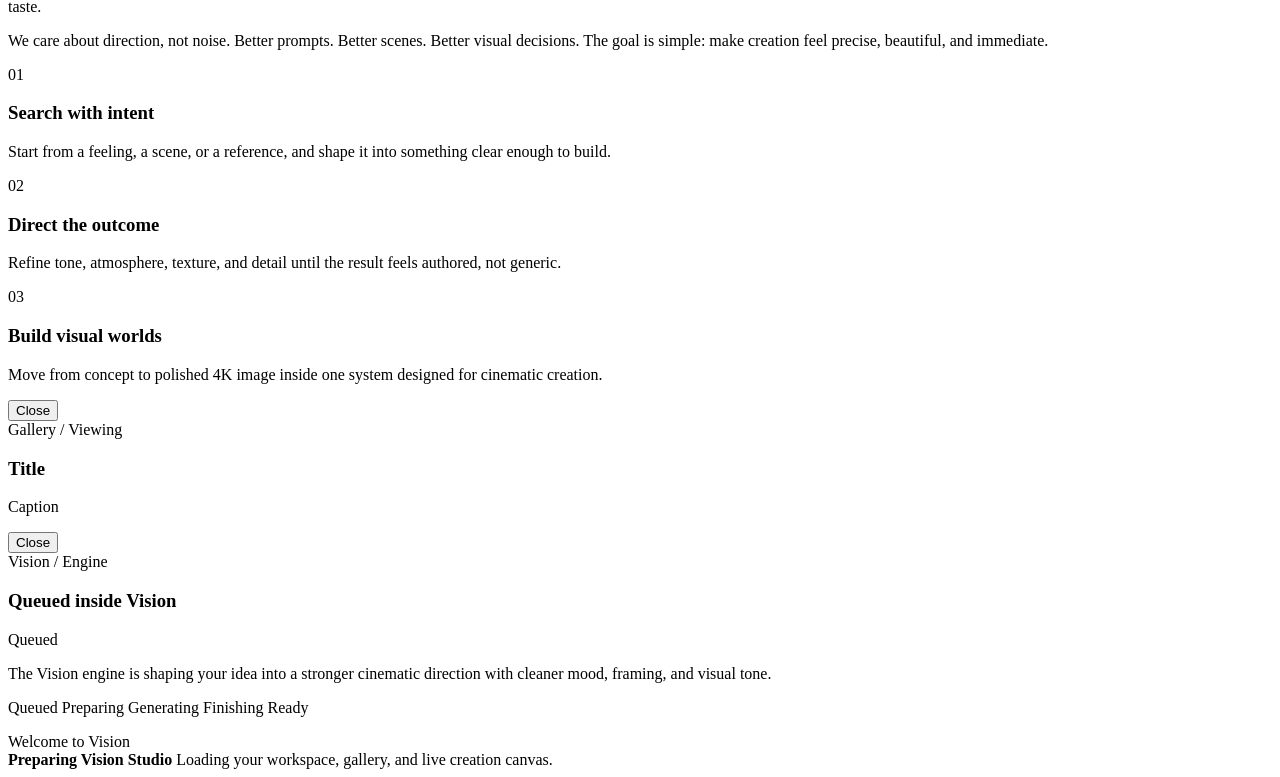
==== commit f3a93022: "Raise Vision Studio price to EUR 1.99 monthly" ====
--- a/vision/index.html
+++ b/vision/index.html
@@ -432,7 +432,7 @@
                 <div class="pricing-badge">Monthly</div>
                 <div class="pricing-plan">Vision Studio</div>
                 <div class="pricing-price">
-                  <span class="pricing-price-current">€0,99</span>
+                  <span class="pricing-price-current">€1,99</span>
                   <span class="pricing-price-note">/month</span>
                 </div>
               </div>
@@ -701,12 +701,12 @@
           if (studioRoot) {
             studioRoot.hidden = false;
           }
-          appendStylesheet("/studio-shell-new.css?v=143");
+          appendStylesheet("/studio-shell-new.css?v=145");
           appendScript("/vision-config.js?v=41")
             .catch(() => null)
             .then(() => appendScript("/vision-tracking.js?v=2"))
             .catch(() => null)
-            .then(() => appendScript("/studio-shell-new.js?v=143"));
+            .then(() => appendScript("/studio-shell-new.js?v=145"));
           return;
         }
 
@@ -715,7 +715,7 @@
           .catch(() => null)
           .then(() => appendScript("/vision-tracking.js?v=2"))
           .catch(() => null)
-          .then(() => appendScript("/app.js?v=80"))
+          .then(() => appendScript("/app.js?v=81"))
           .catch((error) => {
             console.error("Vision bootstrap failed", error);
           });
